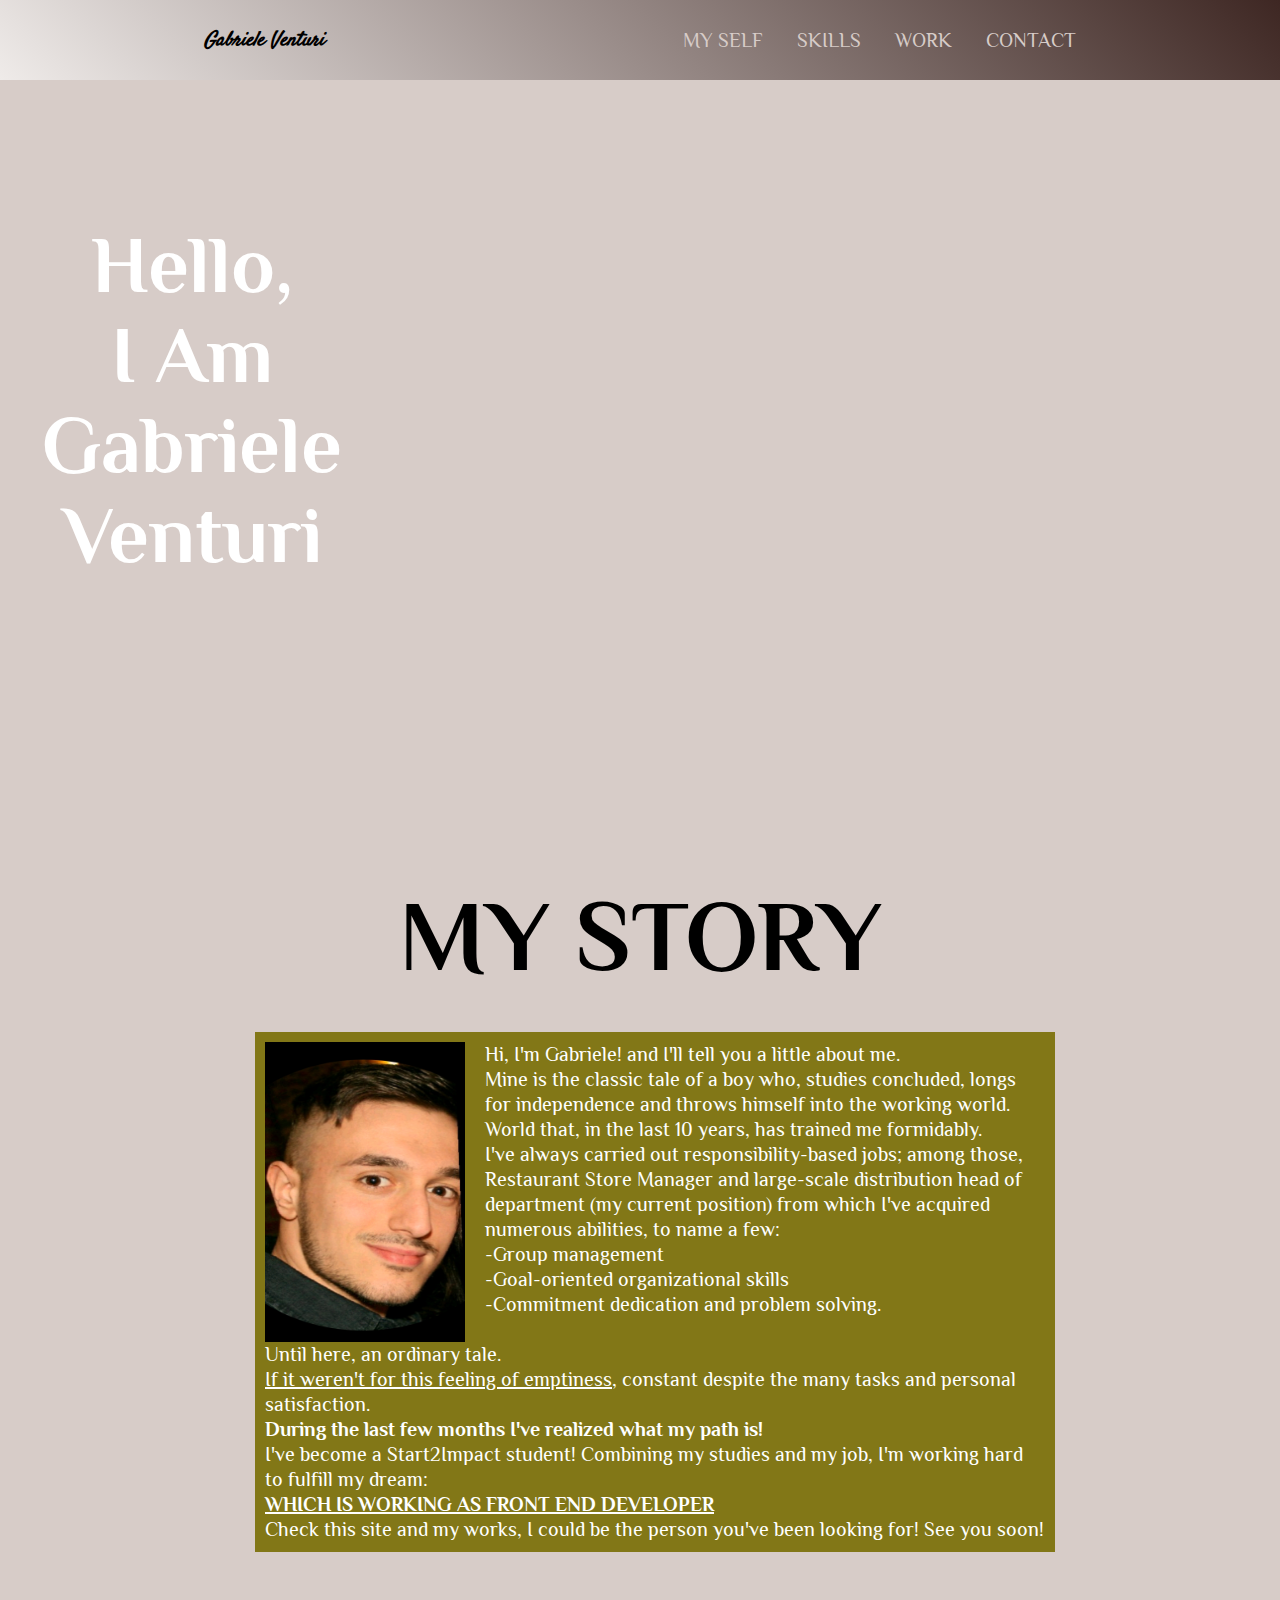
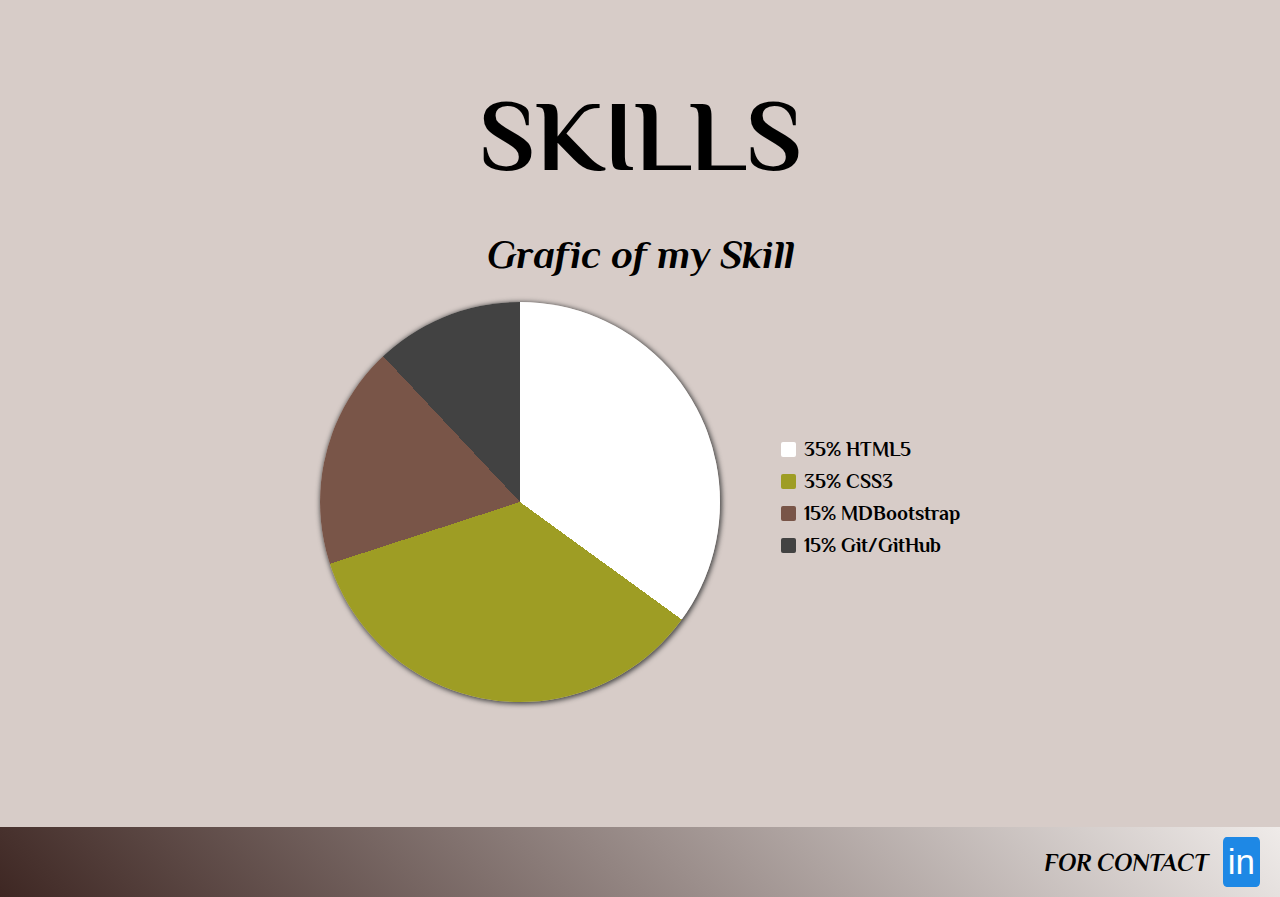
==== index.html @ cfbd18df "Modificata posizione file e referenze" ====
<!DOCTYPE html>
<html lang="en" dir="ltr">
  <head>
    <meta charset="utf-8">
     <link rel="icon" href="asset/images/favicon.png" type="images/png">
     <link href="https://fonts.googleapis.com/css2?family=Satisfy&display=swap" rel="stylesheet">
     <link href="https://fonts.googleapis.com/css2?family=Philosopher&family=Satisfy&display=swap" rel="stylesheet">
     <link rel="stylesheet" href="styles.css">
    <title>My Portfolio</title>
     <style>
      .me{
        font-family: "satisfy", cursive;}
     </style>
  </head>
<body>
  <header class="header-container">
   <div style="font-size:20px" class="me"><strong><em>Gabriele Venturi</em></strong></div>
      <ul class="header">
        <a class="menu-elements" href="#myself">MY SELF</a>
        <a class="menu-elements" href="#skills">SKILLS</a>
        <a class="menu-elements" href="work.html" target="blank">WORK</a>
        <a class="menu-elements" href="#contact">CONTACT </a>
      </ul>
   </div>
  </header>
   <figure class="coffee">
      <h1 class="myname">Hello,<br>I Am<br>Gabriele Venturi</h1>
    </figure>
   <article>
    <h1 class="title first"><a name="myself"></a><strong>MY STORY</strong></h1>
        <picture class="photo">
        <p style="margin-left:30px" class="history"><img class="selfie" src='asset/images/selfie-tall.png'>Hi, I'm Gabriele! and I'll tell you a little about me.<br>
Mine is the classic tale of a boy who, studies concluded, longs for independence and throws himself into the working world. <br> World that, in the last 10 years, has trained me formidably.<br> I've always carried out responsibility-based jobs; among those, Restaurant Store Manager and large-scale distribution head of department (my current position) from which I've acquired numerous abilities, to name a few:<br>
-Group management <br>
-Goal-oriented organizational skills <br>
-Commitment dedication and problem solving.<br><br>
Until here, an ordinary tale. <br><u>If it weren't for this feeling of emptiness</u>, constant despite the many tasks and personal satisfaction. <br>
<strong>During the last few months I've realized what my path is!</strong> <br>
I've become a Start2Impact student! Combining my studies and my job, I'm working hard to fulfill my dream: <br><strong><u>WHICH IS WORKING AS FRONT END DEVELOPER</u></strong><br>
Check this site and my works, I could be the person you've been looking for! See you soon!</p>
      </picture>
    </article>
  <section>
    <h1 class="title second"><a name="skills"></a>SKILLS</h1>
     <h2 class="title-grafic">Grafic of my Skill</h2>
      <section class="container-grafic">
       <div class="grafic"></div>
         <div class="container-legenda">
          <span class="legenda">
           <span class="color-html"></span>
            <p class="informatic">35% HTML5</p>
            </span>
          <span class="legenda">
           <span class="color-css"></span>
            <p class="informatic">35% CSS3</p>
            </span>
          <span class="legenda">
           <span class="color-mdbootstrap"></span>
            <p class="informatic">15% MDBootstrap</p>
            </span>
          <span class="legenda">
           <span class="color-gitgithub"></span>
            <p class="informatic">15% Git/GitHub</p>
          </span>
      </div>
    </section>
  </section>
   <footer>
    <p style="font-size:25px"><a name="contact"><strong><em>FOR CONTACT</em></strong></p></a>
    <a href="https://www.linkedin.com/in/gabriele-venturi-822103205/" target="blank"><button>in</button></a>
   </footer>
  </body>
</html>
---- styles.css ----
*{
  margin: 0;
  padding: 0;
  box-sizing: border-box;
}
body{
    font-family: 'Philosopher', sans-serif;
    background-color: #D7CCC8;
}
article{
  height: 600px;
}
p{
  font-size: 20px;
}
.header-container{
  display: flex;
  align-items: center;
  justify-content: space-around;
  padding: 40px;
  background-image: linear-gradient(45deg,#EFEBE9,#3E2723);
  height: 70px;
  width: 100%;
}
.menu-elements:hover{
  text-decoration: underline;
}
.menu-elements:active{
  color: #FFFFFF;
}
.menu-elements{
  color: #D7CCC8;
  margin-left: 30px;
  text-decoration: none;
  font-size: 20px;
}
.coffee{
  background-image: url("assect/images/image-centered-sfumata.png");
  background-size: cover;
  height: 700px;
  margin-bottom: 100px;
  position: relative;
}
.myname{
  position: absolute;
  top: 20%;
  right: 70%;
  text-align: center;
  color: #fff;
  font-size: 80px;
}
.title{
  font-weight: bold;
  font-size: 100px;
  text-align: center;
  margin-top: 200px;
  margin-bottom: 40px;
}
.first{
  margin-top: 100px;
}
.photo{
  display: flex;
  justify-content: center;
}
.history{
  padding: 10px;
  width: 800px;
  font-size: 20px;
  line-height: 25px;
  color: #ffffff;
  background-color: #827717;
}
.selfie{
  float: left;
  width: 200px;
  height: 300px;
  margin-right: 20px;
}
:root{
  --color-html: #FFFFFF;
  --color-css: #9E9D24;
  --color-mdbootstrap: #795548;
  --color-gitgithub: #424242;
}
.title-grafic{
  text-align: center;
  font-style: italic;
  font-size: 40px;
}
.container-grafic{
  width: 700px;
  height: 450px;
  display: flex;
  justify-content: space-around;
  align-items: center;
  margin-left: auto;
  margin-right: auto;
  margin-bottom: 100px;
}
.grafic{
  width: 400px;
  height: 400px;
  border-radius: 50%;
  background-image: conic-gradient(var(--color-html) 35%,
                                   var(--color-css) 35% 70%,
                                   var(--color-mdbootstrap) 15% 88%,
                                   var(--color-gitgithub) 15%);
  box-shadow: 1px 1px 5px 1px rgba(70, 70, 70);
}
.legenda{
  display: flex;
  align-items: center;
  margin-bottom: 10px;
  font-weight: bold;

}
[class^="color-"]{
  width: 15px;
  height: 15px;
  background-color: var(--color-html);
  margin-right: 8px;
  border-radius: 2px;
}
.color-css{
  background-color: var(--color-css);
}
.color-mdbootstrap{
  background-color: var(--color-mdbootstrap);
}
.color-gitgithub{
  background-color: var(--color-gitgithub);
}
footer{
  background-image: linear-gradient(45deg,#3E2723,#EFEBE9);
  height: 70px;
  display: flex;
  justify-content: flex-end;
  align-items: center;
}
button{
  padding: 5px;
  border-radius: 10%;
  background-color: #1E88E5;
  color: white;
  border: none;
  font-size: 35px;
  margin: 0 20px 0 15px;
}
button:hover{
  background-color: #64b5f6;
  cursor: pointer;
}
button:active{
  background-color: #0d47a1;
}
::-webkit-scrollbar{
  width: 5px;
  height: 5px;
}
::-webkit-scrollbar-track{
background-color: #D7CCC8;
}
::-webkit-scrollbar-thumb{
background-color: #795548;
border-radius: 5px;
}
::-webkit-scrollbar-thumb:hover{
background-color: #212121;
}
@media only screen and (max-width:1000px) {
  .coffee{
    background-image: url("assect/images/image-centered-sfumata-tall.png");
  }
  .myname{
   display:  none;
  }
@media only screen and (max-width:700px) {
.menu-elements{
  font-size: 15px;
  margin-left: 10px;
 }
 .container-grafic{
   display: flex;
   flex-direction: column;
   justify-content: center;
   margin-top: 50px;
   height: 700px;
   width: 100px;
 }
 .grafic{
    margin-bottom: 30px;
 }
 .second{
   margin-top: 400px;
 }
}
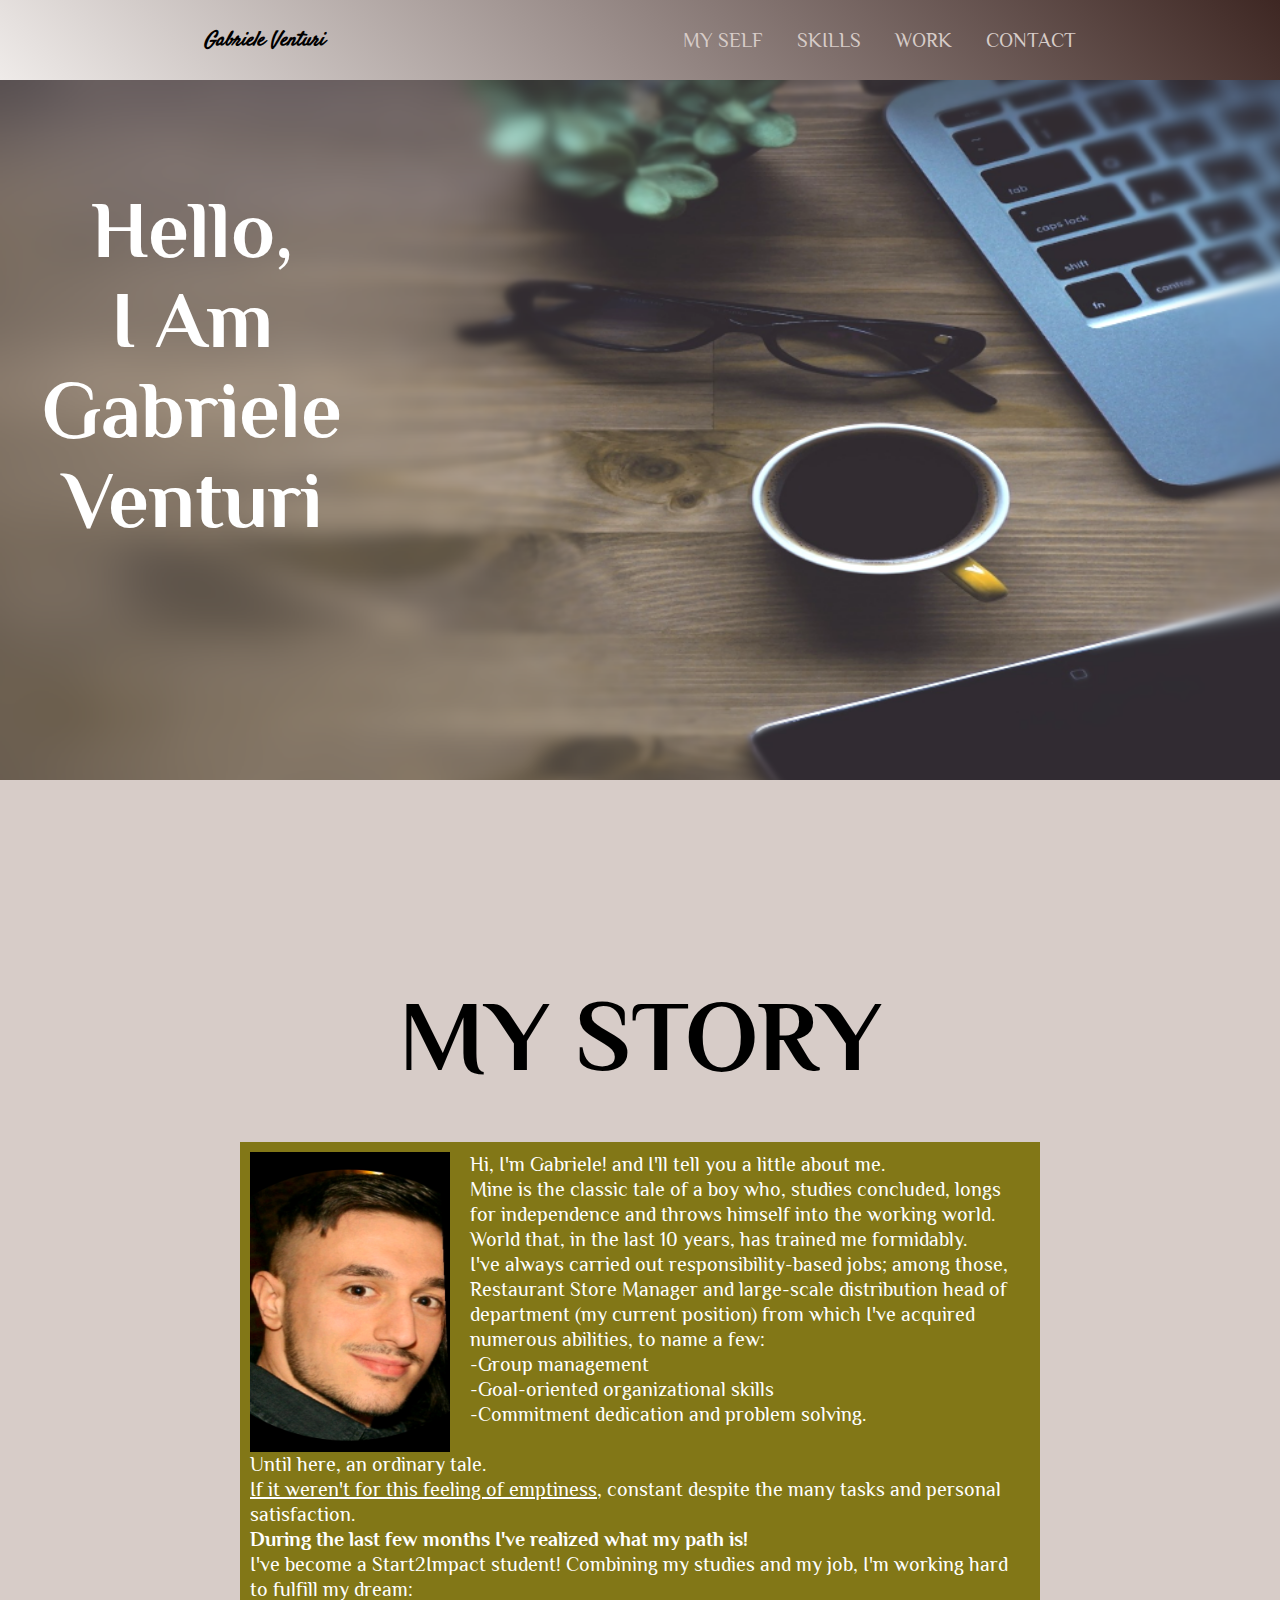
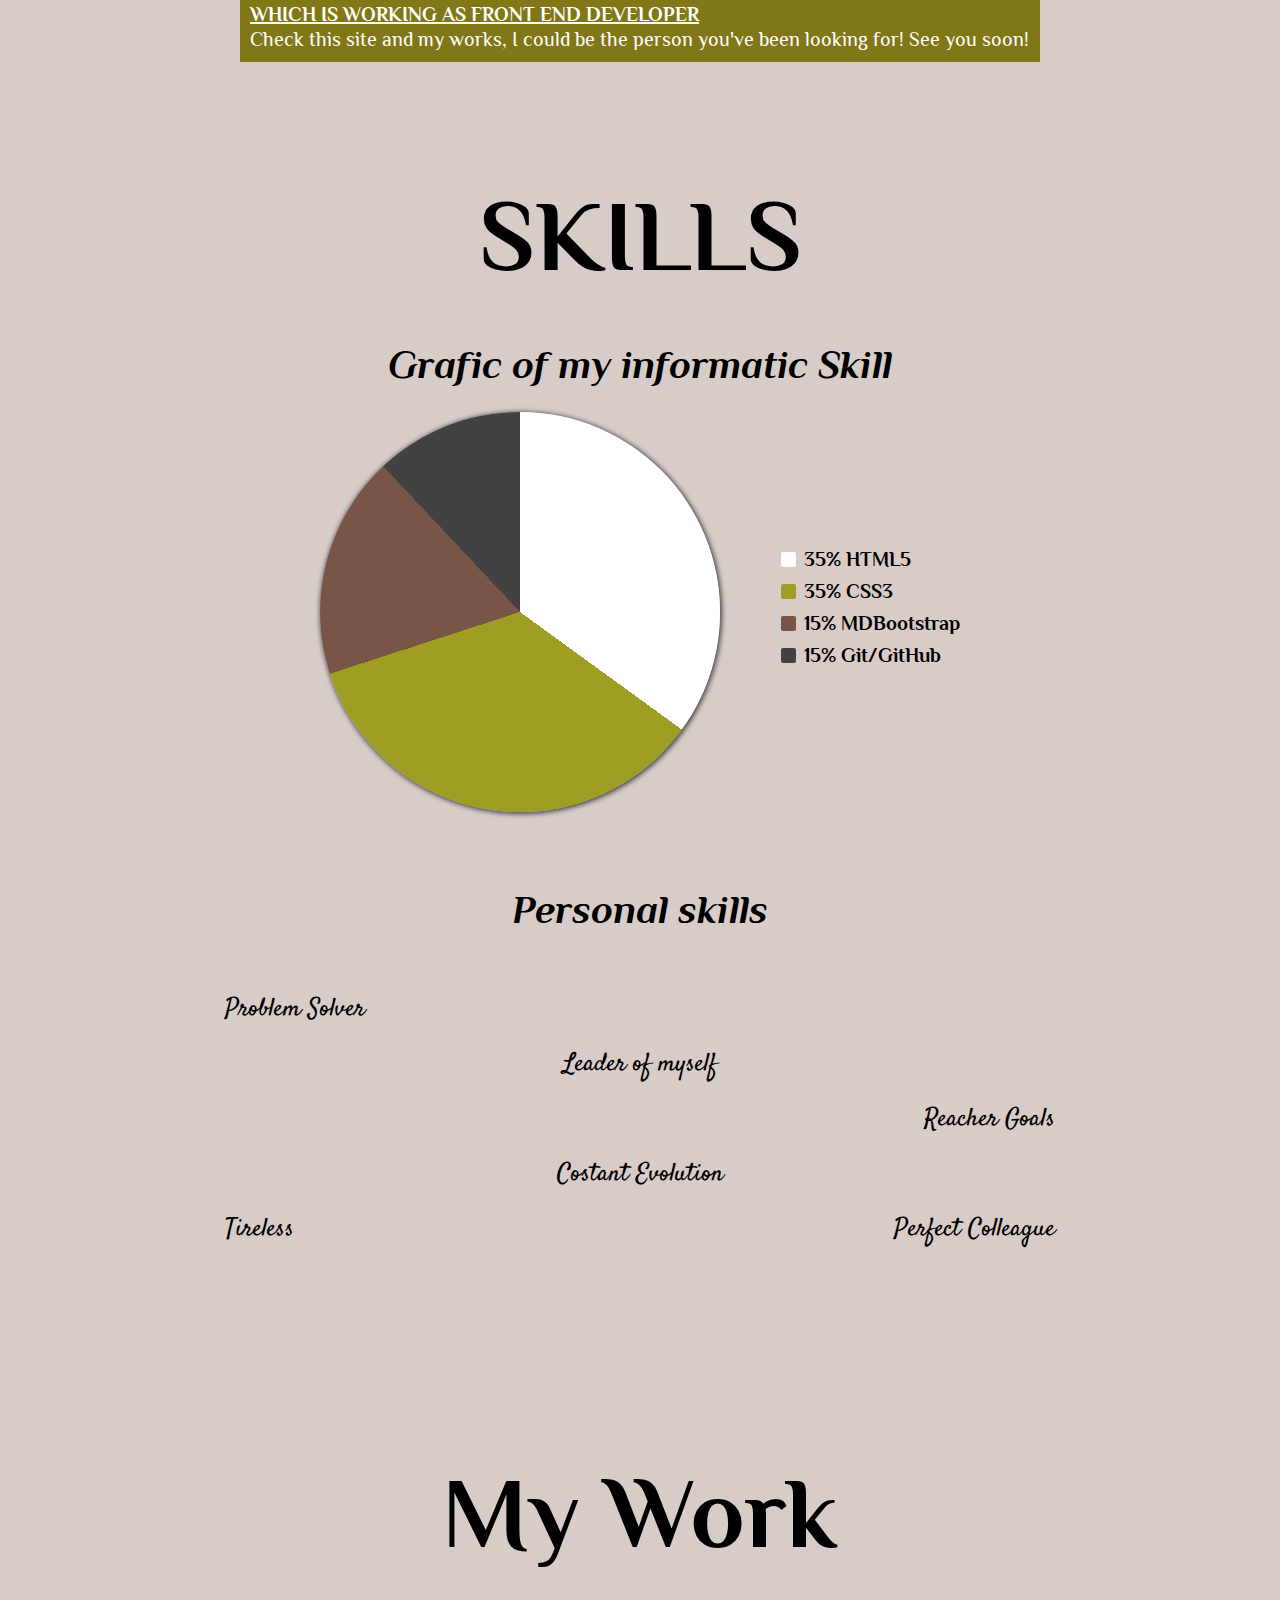
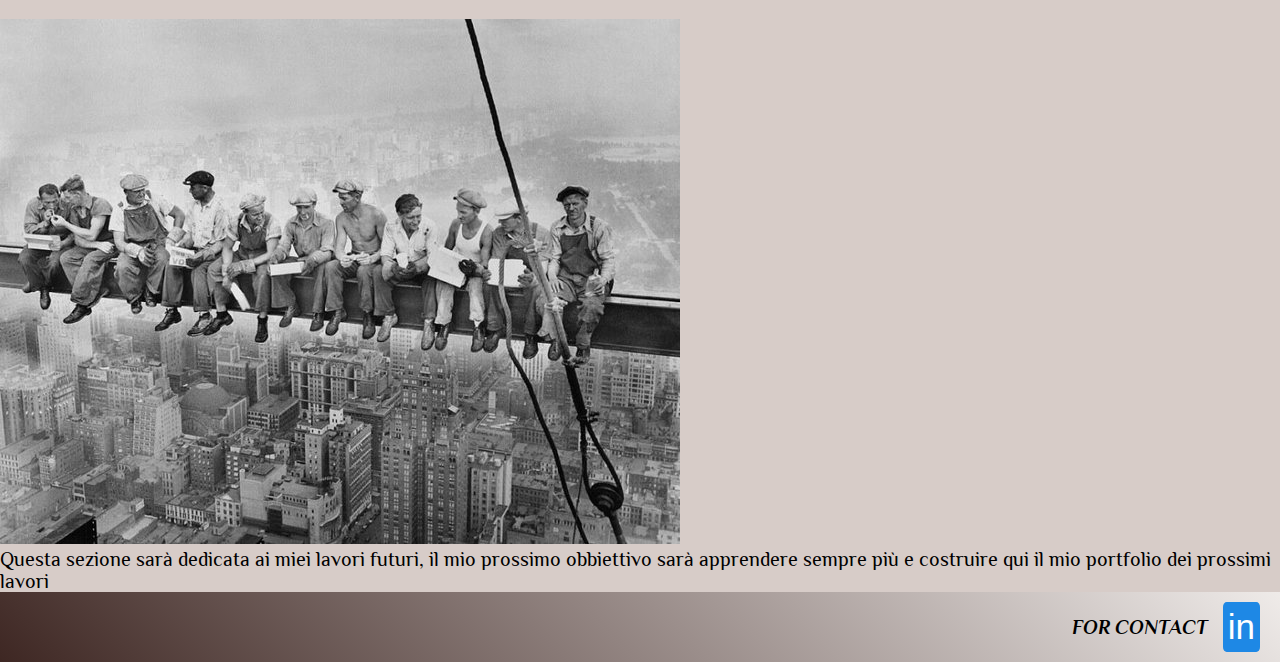
==== commit 4e11eabc: "scrolling, sticky, personal skills, migliorie varie" ====
--- a/index.html
+++ b/index.html
@@ -2,23 +2,31 @@
 <html lang="en" dir="ltr">
   <head>
     <meta charset="utf-8">
+    <meta name="viewport" content="width=device-width, initial-scale=1.0">
      <link rel="icon" href="asset/images/favicon.png" type="images/png">
      <link href="https://fonts.googleapis.com/css2?family=Satisfy&display=swap" rel="stylesheet">
      <link href="https://fonts.googleapis.com/css2?family=Philosopher&family=Satisfy&display=swap" rel="stylesheet">
      <link rel="stylesheet" href="styles.css">
-    <title>My Portfolio</title>
+    <title>Gabriele Venturi</title>
      <style>
       .me{
-        font-family: "satisfy", cursive;}
+        font-family: "satisfy", cursive;
+        font-size: 20px;
+        font-style: italic;
+        font-weight: bold;
+      }
+        html {
+       scroll-behavior: smooth;
+        }
      </style>
   </head>
 <body>
   <header class="header-container">
-   <div style="font-size:20px" class="me"><strong><em>Gabriele Venturi</em></strong></div>
+   <div class="me">Gabriele Venturi</div>
       <ul class="header">
         <a class="menu-elements" href="#myself">MY SELF</a>
         <a class="menu-elements" href="#skills">SKILLS</a>
-        <a class="menu-elements" href="work.html" target="blank">WORK</a>
+        <a class="menu-elements" href="#work">WORK</a>
         <a class="menu-elements" href="#contact">CONTACT </a>
       </ul>
    </div>
@@ -27,9 +35,9 @@
       <h1 class="myname">Hello,<br>I Am<br>Gabriele Venturi</h1>
     </figure>
    <article>
-    <h1 class="title first"><a name="myself"></a><strong>MY STORY</strong></h1>
+    <h2 class="title first"><a name="myself"></a>MY STORY</h2>
         <picture class="photo">
-        <p style="margin-left:30px" class="history"><img class="selfie" src='asset/images/selfie-tall.png'>Hi, I'm Gabriele! and I'll tell you a little about me.<br>
+        <p class="history"><img class="selfie" src='asset/images/selfie-tall.png'>Hi, I'm Gabriele! and I'll tell you a little about me.<br>
 Mine is the classic tale of a boy who, studies concluded, longs for independence and throws himself into the working world. <br> World that, in the last 10 years, has trained me formidably.<br> I've always carried out responsibility-based jobs; among those, Restaurant Store Manager and large-scale distribution head of department (my current position) from which I've acquired numerous abilities, to name a few:<br>
 -Group management <br>
 -Goal-oriented organizational skills <br>
@@ -41,8 +49,8 @@
       </picture>
     </article>
   <section>
-    <h1 class="title second"><a name="skills"></a>SKILLS</h1>
-     <h2 class="title-grafic">Grafic of my Skill</h2>
+    <h2 class="title second"><a name="skills"></a>SKILLS</h2>
+     <h3 class="title-grafic">Grafic of my informatic Skill</h3>
       <section class="container-grafic">
        <div class="grafic"></div>
          <div class="container-legenda">
@@ -65,8 +73,46 @@
       </div>
     </section>
   </section>
+  <section>
+    <h4 class="title-grafic">Personal skills</h4>
+    <div class="personal">
+    <div class="personal-skills-one">
+      <div class="ability">
+        Problem Solver
+      </div>
+    </div>
+    <div class="personal-skills-two">
+      <div class="ability">
+       Leader of myself
+      </div>
+    </div>
+    <div class="personal-skills-three">
+      <div class="ability">
+      Reacher Goals
+      </div>
+    </div>
+    <div class="personal-skills-four">
+      <div class="ability">
+     Costant Evolution
+      </div>
+    </div>
+    <div class="personal-skills-five">
+      <div class="ability">
+        Tireless
+      </div>
+      <div class="ability">
+        Perfect Colleague
+      </div>
+    </div>
+  </div>
+  </section>
+<section>
+  <h2 class="title third"><a name="work"></a> My Work</h2>
+  <img src='asset/images/Operai-lavoro.jpg'>
+  <p>Questa sezione sarà dedicata ai miei lavori futuri, il mio prossimo obbiettivo sarà apprendere sempre più e costruire qui il mio portfolio dei prossimi lavori</p>
+</section>
    <footer>
-    <p style="font-size:25px"><a name="contact"><strong><em>FOR CONTACT</em></strong></p></a>
+    <p class="pie-page"><a name="contact"><em><strong>FOR CONTACT</em></strong></p></a>
     <a href="https://www.linkedin.com/in/gabriele-venturi-822103205/" target="blank"><button>in</button></a>
    </footer>
   </body>
--- a/styles.css
+++ b/styles.css
@@ -14,6 +14,9 @@
   font-size: 20px;
 }
 .header-container{
+  position: -webkit-sticky;
+  position: sticky;
+  top:0;
   display: flex;
   align-items: center;
   justify-content: space-around;
@@ -35,7 +38,8 @@
   font-size: 20px;
 }
 .coffee{
-  background-image: url("assect/images/image-centered-sfumata.png");
+  z-index: -1;
+  background-image: url("asset/images/image-centered-sfumata.png");
   background-size: cover;
   height: 700px;
   margin-bottom: 100px;
@@ -43,21 +47,18 @@
 }
 .myname{
   position: absolute;
-  top: 20%;
+  top: 15%;
   right: 70%;
   text-align: center;
   color: #fff;
   font-size: 80px;
 }
 .title{
+  scroll-padding-top:1100px;
   font-weight: bold;
   font-size: 100px;
   text-align: center;
-  margin-top: 200px;
-  margin-bottom: 40px;
-}
-.first{
-  margin-top: 100px;
+  margin: 200px 0 50px 0;
 }
 .photo{
   display: flex;
@@ -96,7 +97,7 @@
   align-items: center;
   margin-left: auto;
   margin-right: auto;
-  margin-bottom: 100px;
+  margin-bottom: 50px;
 }
 .grafic{
   width: 400px;
@@ -131,6 +132,41 @@
 .color-gitgithub{
   background-color: var(--color-gitgithub);
 }
+.personal{
+  margin: 0 auto;
+  margin-top: 50px;
+  width: 850px;
+}
+.ability{
+  padding: 10px;
+  font-size: 25px;
+  font-family: "satisfy"
+}
+.personal-skills-one{
+  display: flex;
+  flex-direction: row;
+  justify-content: flex-start;
+}
+.personal-skills-two{
+  display: flex;
+  flex-direction: row;
+  justify-content: center;
+}
+.personal-skills-three{
+  display: flex;
+  flex-direction: row;
+  justify-content: flex-end;
+}
+.personal-skills-four{
+  display: flex;
+  flex-direction: row;
+  justify-content:space-around;
+}
+.personal-skills-five{
+  display: flex;
+  flex-direction: row;
+  justify-content: space-between;
+}
 footer{
   background-image: linear-gradient(45deg,#3E2723,#EFEBE9);
   height: 70px;
@@ -170,10 +206,13 @@
 }
 @media only screen and (max-width:1000px) {
   .coffee{
-    background-image: url("assect/images/image-centered-sfumata-tall.png");
+    background-image: url("asset/images/image-centered-sfumata-tall.png");
   }
   .myname{
    display:  none;
+  }
+  .personal{
+    width: 650px;
   }
 @media only screen and (max-width:700px) {
 .menu-elements{
@@ -194,4 +233,7 @@
  .second{
    margin-top: 400px;
  }
-}
+ .personal{
+   width: 480px;
+ }
+}
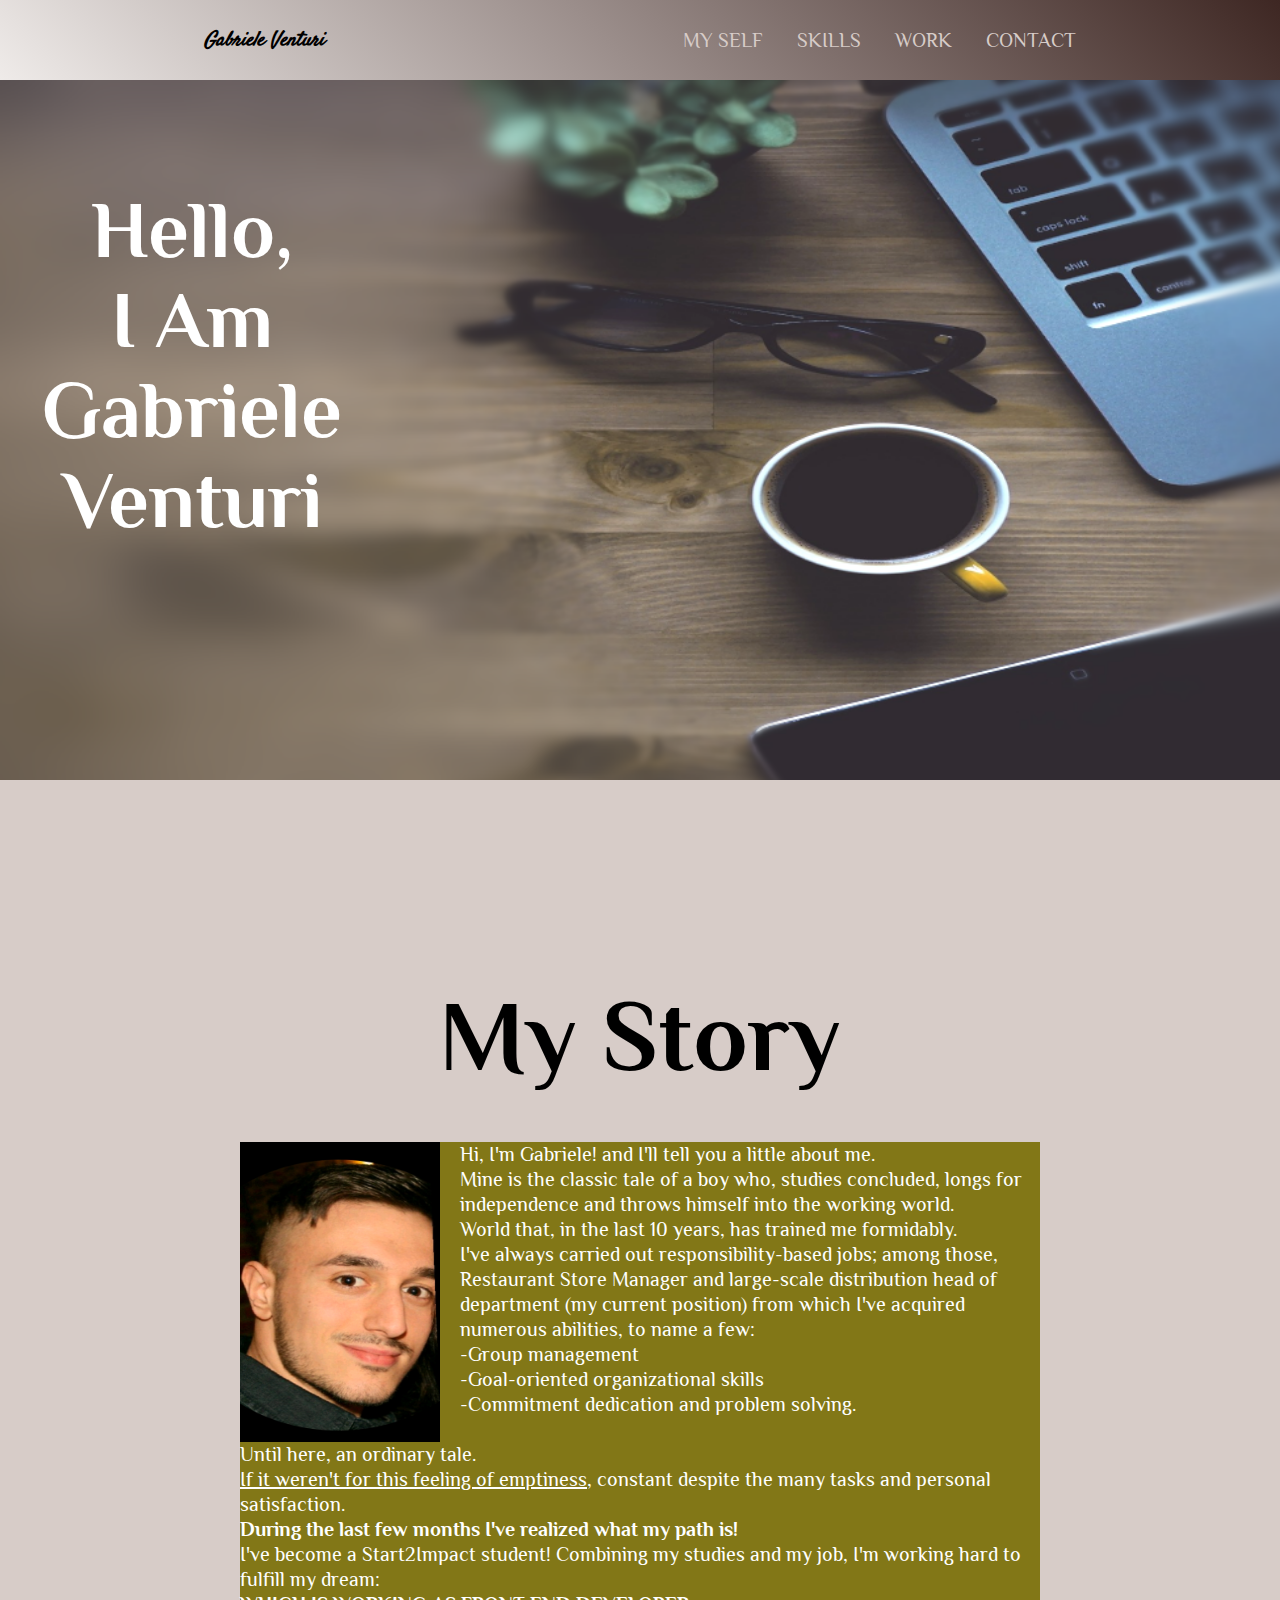
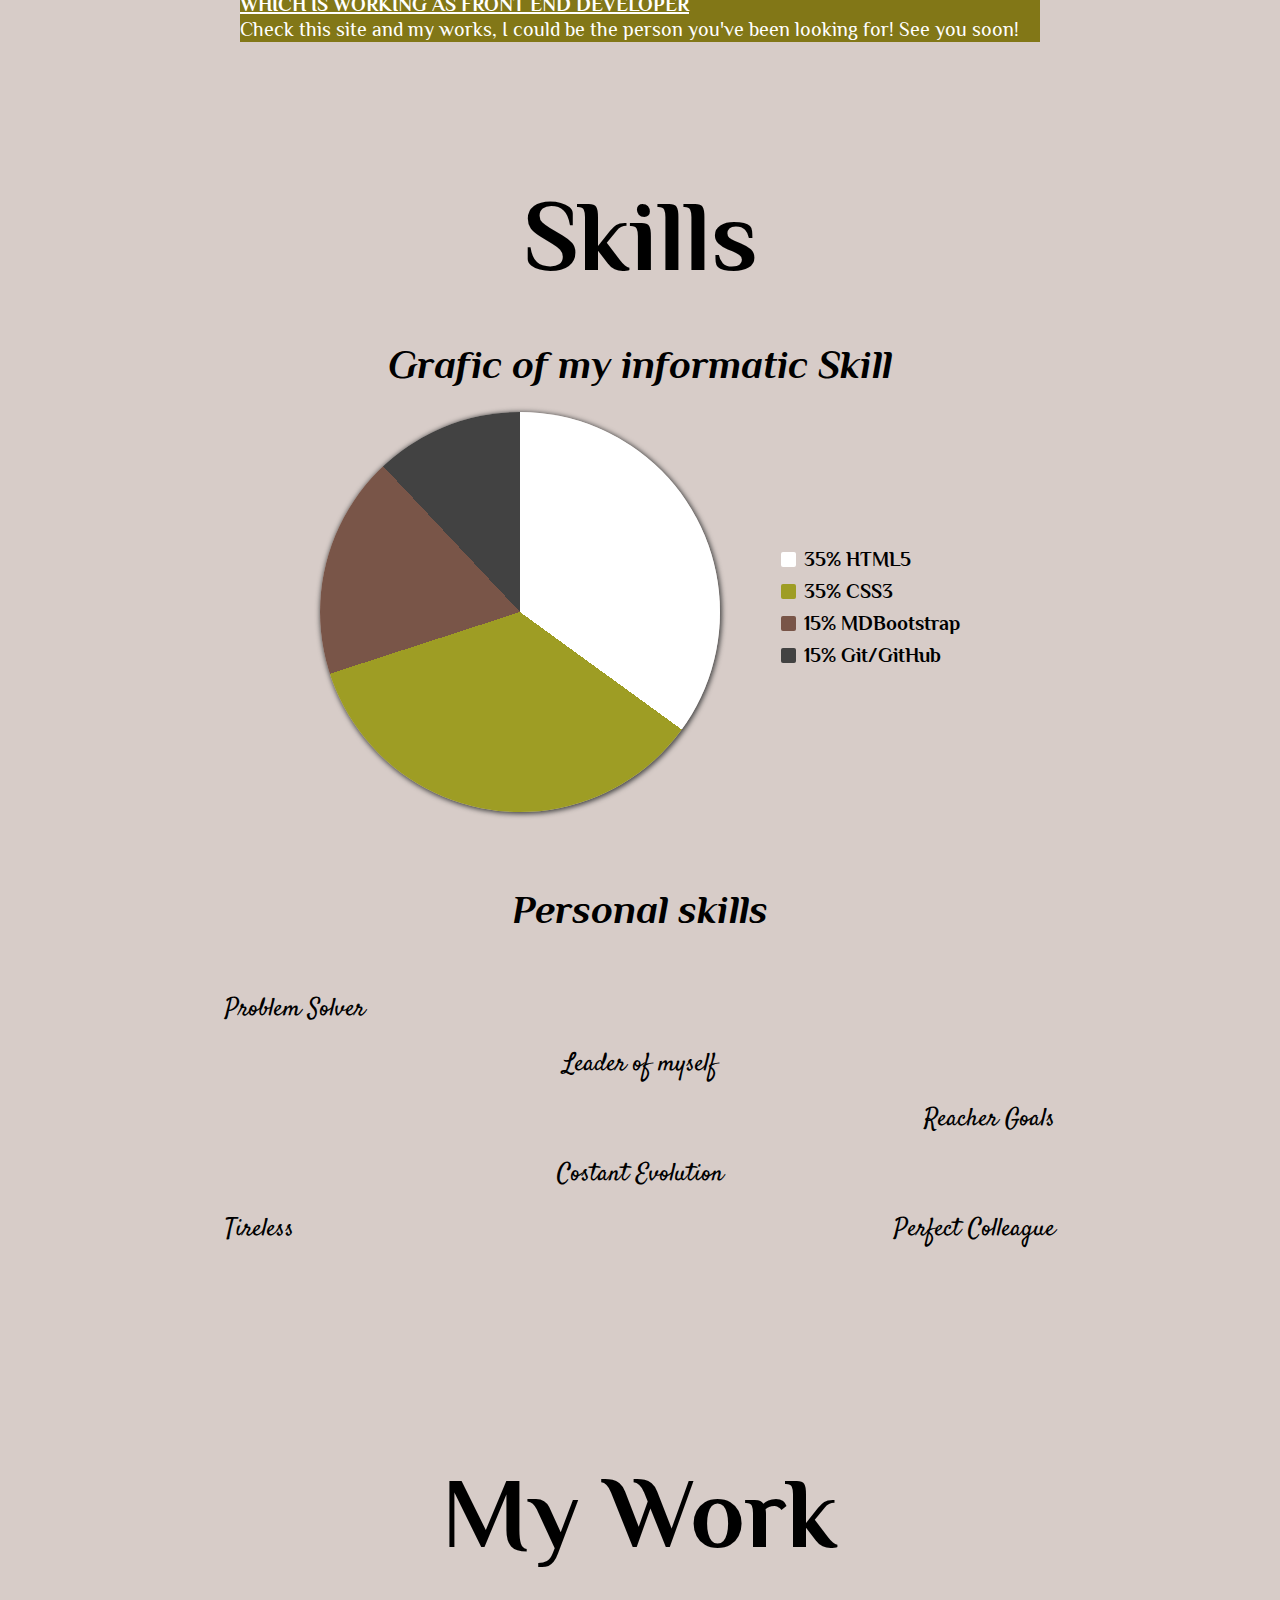
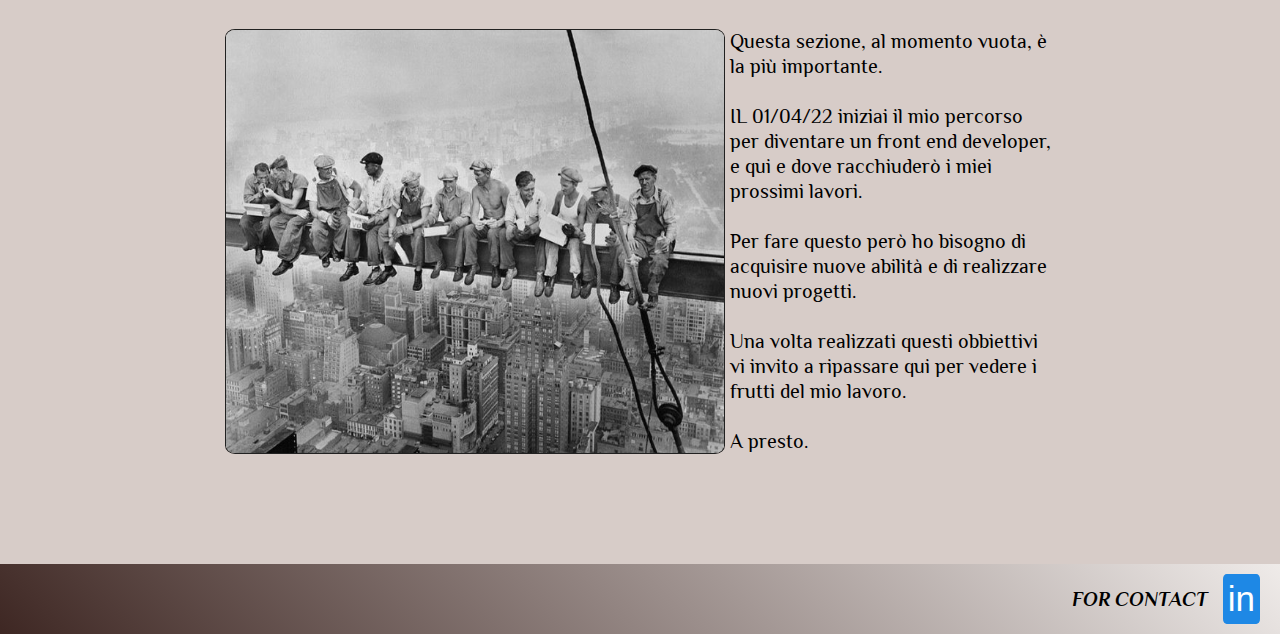
==== commit bbfca78d: "funzioni mobile" ====
--- a/index.html
+++ b/index.html
@@ -21,21 +21,20 @@
      </style>
   </head>
 <body>
-  <header class="header-container">
+  <nav class="header-container">
    <div class="me">Gabriele Venturi</div>
-      <ul class="header">
-        <a class="menu-elements" href="#myself">MY SELF</a>
-        <a class="menu-elements" href="#skills">SKILLS</a>
-        <a class="menu-elements" href="#work">WORK</a>
-        <a class="menu-elements" href="#contact">CONTACT </a>
-      </ul>
+    <div class="header">
+      <a class="menu-elements" href="#myself">MY SELF</a>
+      <a class="menu-elements" href="#skills">SKILLS</a>
+      <a class="menu-elements" href="#work">WORK</a>
+      <a class="menu-elements" href="#contact">CONTACT</a>
    </div>
-  </header>
+ </nav>
    <figure class="coffee">
       <h1 class="myname">Hello,<br>I Am<br>Gabriele Venturi</h1>
     </figure>
    <article>
-    <h2 class="title first"><a name="myself"></a>MY STORY</h2>
+    <h2 class="title first"><a name="myself"></a>My Story</h2>
         <picture class="photo">
         <p class="history"><img class="selfie" src='asset/images/selfie-tall.png'>Hi, I'm Gabriele! and I'll tell you a little about me.<br>
 Mine is the classic tale of a boy who, studies concluded, longs for independence and throws himself into the working world. <br> World that, in the last 10 years, has trained me formidably.<br> I've always carried out responsibility-based jobs; among those, Restaurant Store Manager and large-scale distribution head of department (my current position) from which I've acquired numerous abilities, to name a few:<br>
@@ -49,7 +48,7 @@
       </picture>
     </article>
   <section>
-    <h2 class="title second"><a name="skills"></a>SKILLS</h2>
+    <h2 class="title second"><a name="skills"></a>Skills</h2>
      <h3 class="title-grafic">Grafic of my informatic Skill</h3>
       <section class="container-grafic">
        <div class="grafic"></div>
@@ -108,8 +107,15 @@
   </section>
 <section>
   <h2 class="title third"><a name="work"></a> My Work</h2>
-  <img src='asset/images/Operai-lavoro.jpg'>
-  <p>Questa sezione sarà dedicata ai miei lavori futuri, il mio prossimo obbiettivo sarà apprendere sempre più e costruire qui il mio portfolio dei prossimi lavori</p>
+  <div class="portfolio">
+  <img class="operai" src='asset/images/Operai-lavoro.jpg'>
+  <p class= work-portfolio>Questa sezione, al momento vuota, è la più importante.<br><br>
+    IL 01/04/22 iniziai il mio percorso per diventare un front end developer, e qui e dove racchiuderò i miei prossimi lavori.<br><br>
+    Per fare questo però ho bisogno di acquisire nuove abilità e di realizzare nuovi progetti.<br><br>
+    Una volta realizzati questi obbiettivi vi invito a ripassare qui per vedere i frutti del mio lavoro.<br><br>
+    A presto.
+  </p>
+    </div>
 </section>
    <footer>
     <p class="pie-page"><a name="contact"><em><strong>FOR CONTACT</em></strong></p></a>
--- a/styles.css
+++ b/styles.css
@@ -12,6 +12,9 @@
 }
 p{
   font-size: 20px;
+}
+li{
+  list-style: none;
 }
 .header-container{
   position: -webkit-sticky;
@@ -25,17 +28,18 @@
   height: 70px;
   width: 100%;
 }
-.menu-elements:hover{
-  text-decoration: underline;
-}
-.menu-elements:active{
-  color: #FFFFFF;
-}
 .menu-elements{
+  display: unnone;
   color: #D7CCC8;
   margin-left: 30px;
   text-decoration: none;
   font-size: 20px;
+}
+.menu-elements:hover{
+  text-decoration: underline;
+}
+.menu-elements:active{
+  color: #FFFFFF;
 }
 .coffee{
   z-index: -1;
@@ -54,7 +58,6 @@
   font-size: 80px;
 }
 .title{
-  scroll-padding-top:1100px;
   font-weight: bold;
   font-size: 100px;
   text-align: center;
@@ -65,6 +68,7 @@
   justify-content: center;
 }
 .history{
+  font-family: "Philosopher"
   padding: 10px;
   width: 800px;
   font-size: 20px;
@@ -166,6 +170,23 @@
   display: flex;
   flex-direction: row;
   justify-content: space-between;
+}
+.portfolio{
+  display: flex;
+  justify-content: center;
+  margin: 0 auto;
+  margin-bottom: 100px;
+  width: 850px;
+  padding: 10px;
+  font-size: 20px;
+  line-height: 25px;
+  font-family: "Philosopher"
+}
+.operai{
+  border: 1px solid #212121;
+  border-radius: 2%;
+  margin-right: 5px;
+  width: 500px;
 }
 footer{
   background-image: linear-gradient(45deg,#3E2723,#EFEBE9);
@@ -237,3 +258,22 @@
    width: 480px;
  }
 }
+@media only screen and (max-width:500px) {
+.first{
+  margin-top: 100px;
+}
+.second{
+  margin-top: 400px;
+}
+.personal{
+  width: 400px;
+}
+.operai{
+  width: 400px;
+}
+.work-portfolio{
+  width: 400px;
+}
+.portfolio{
+  flex-direction: column;
+}
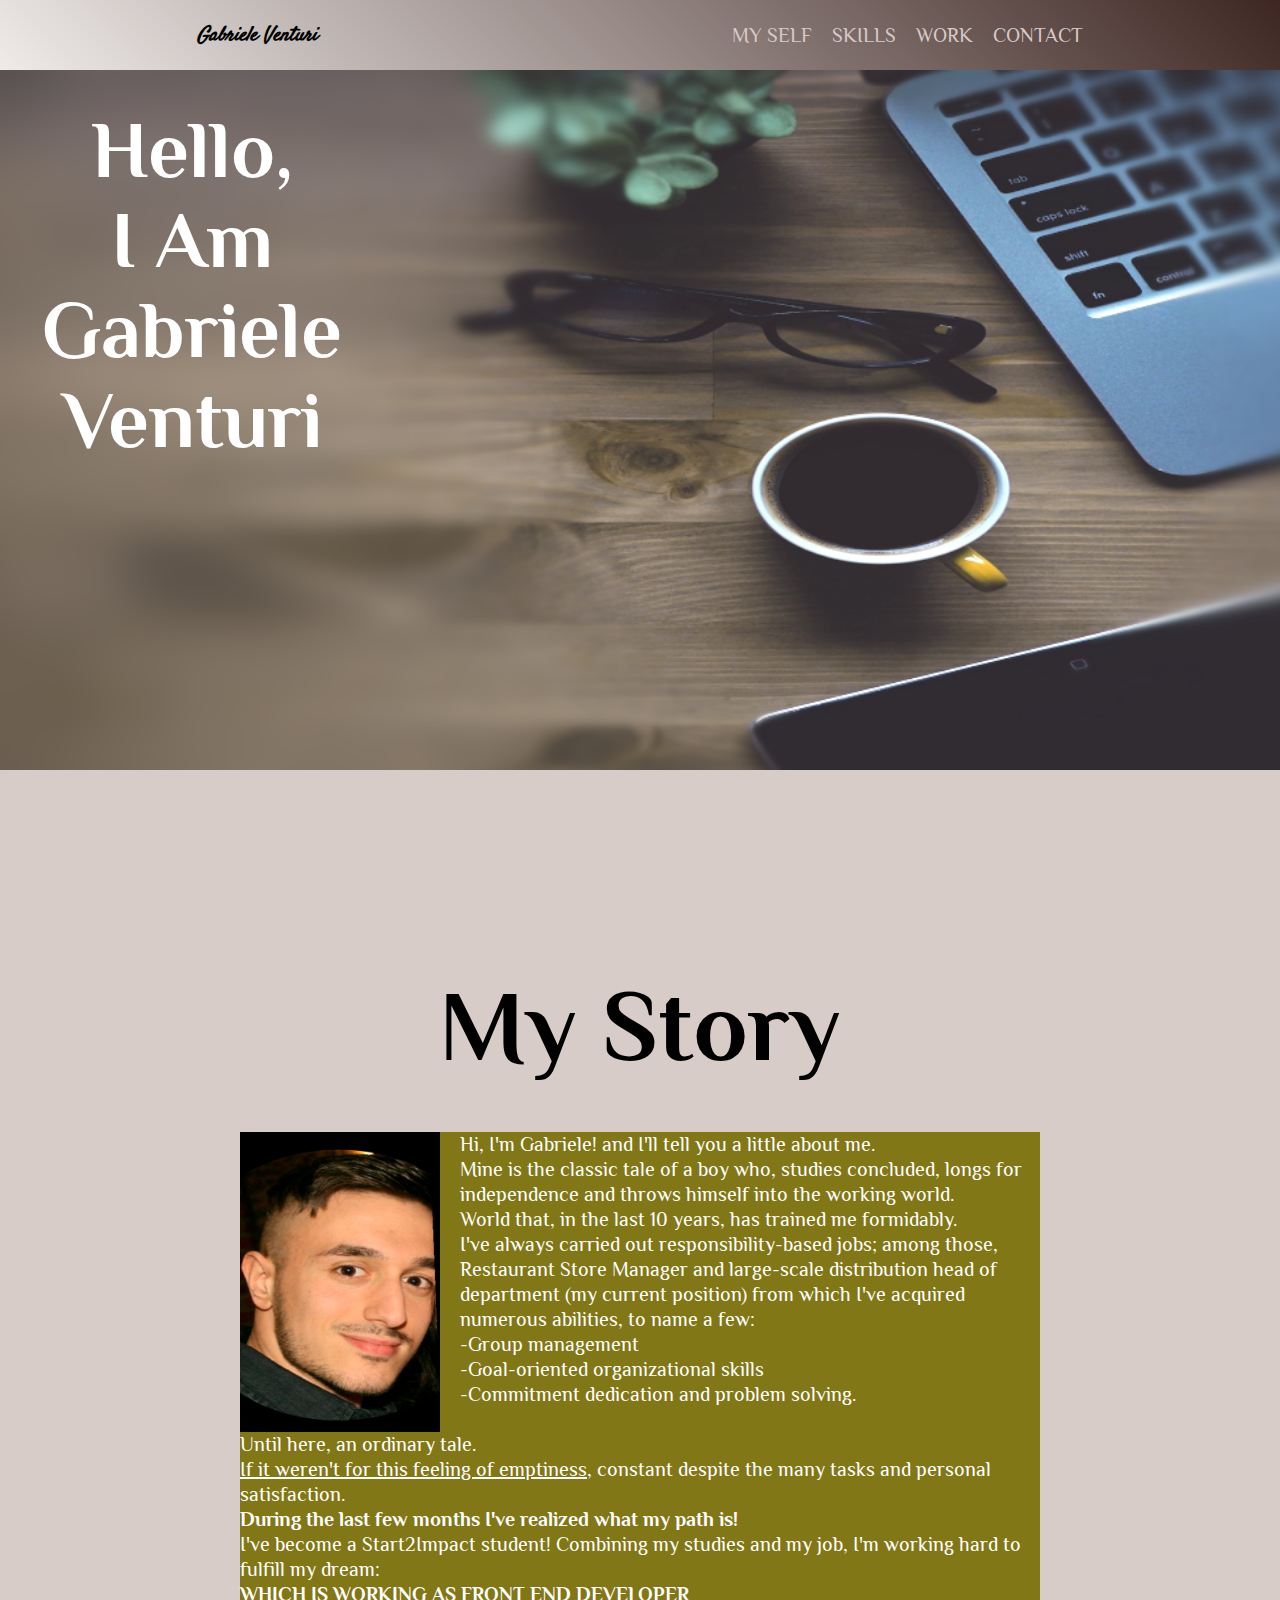
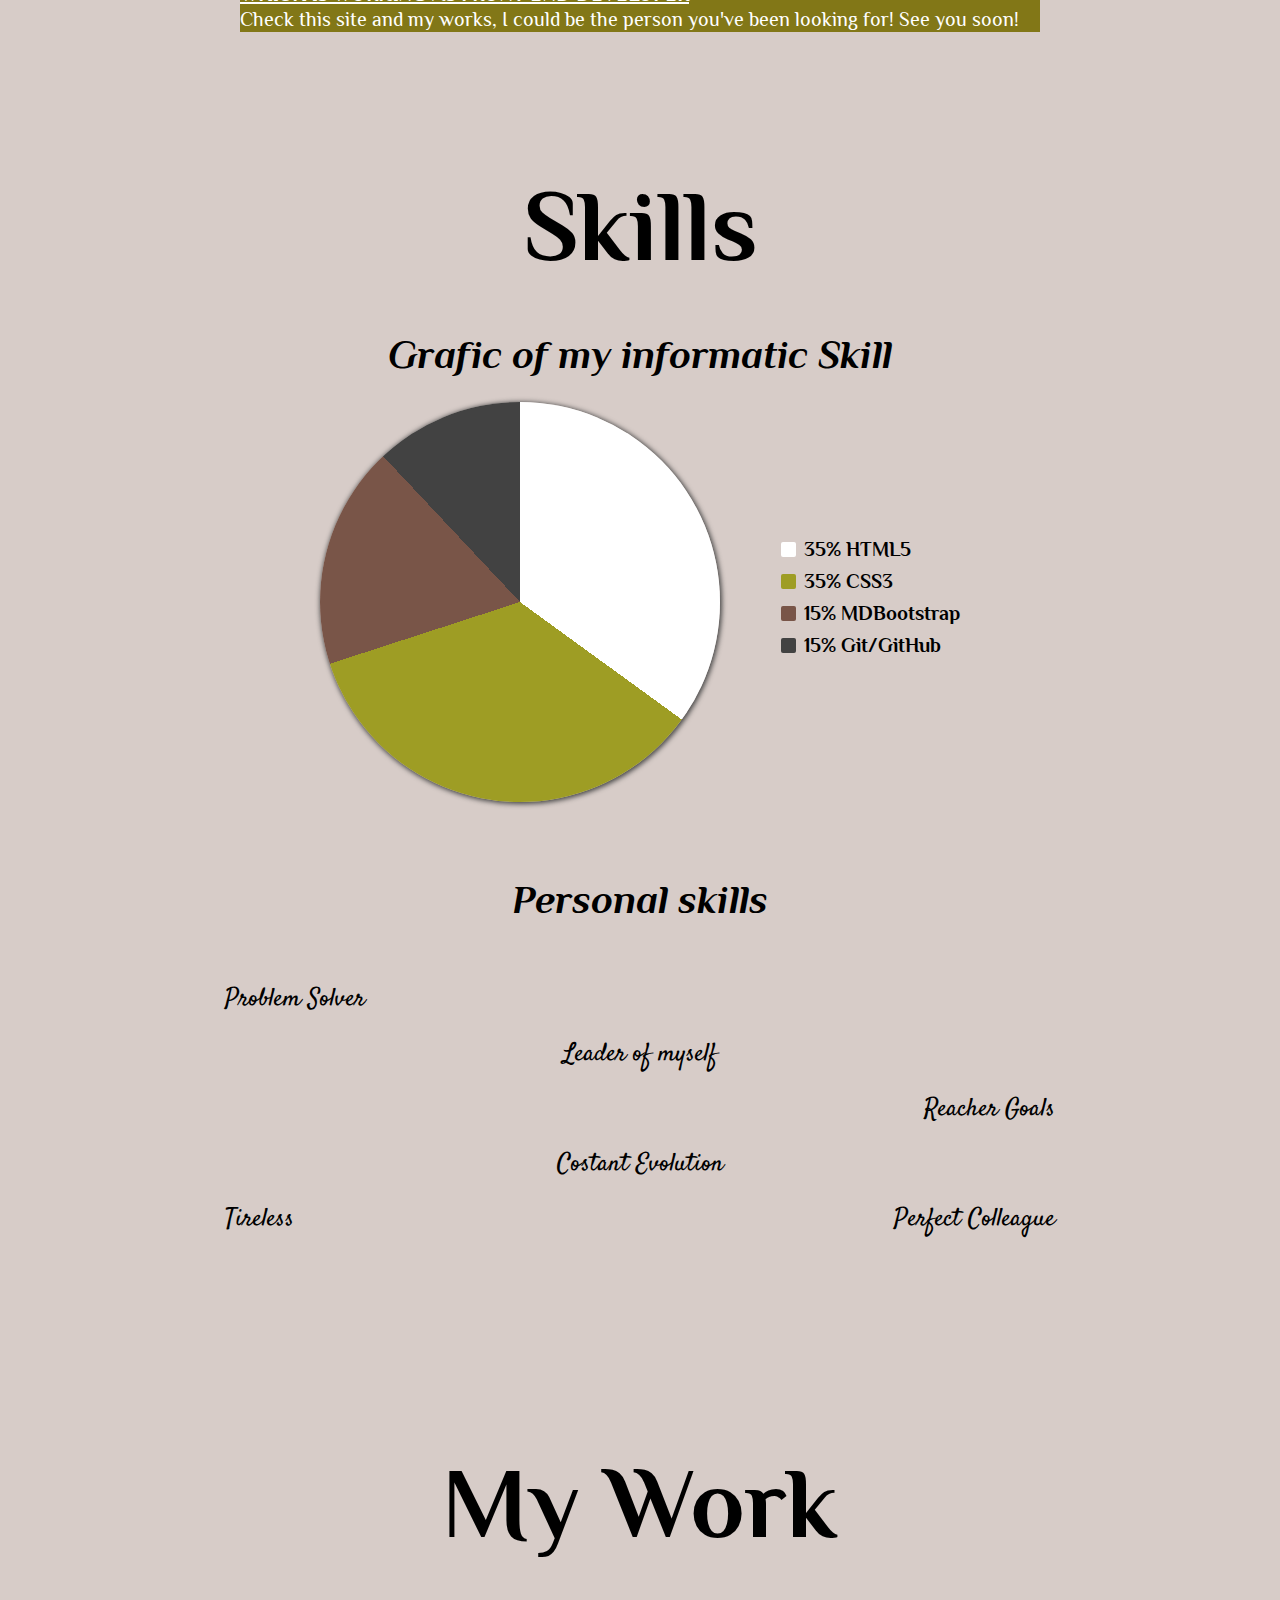
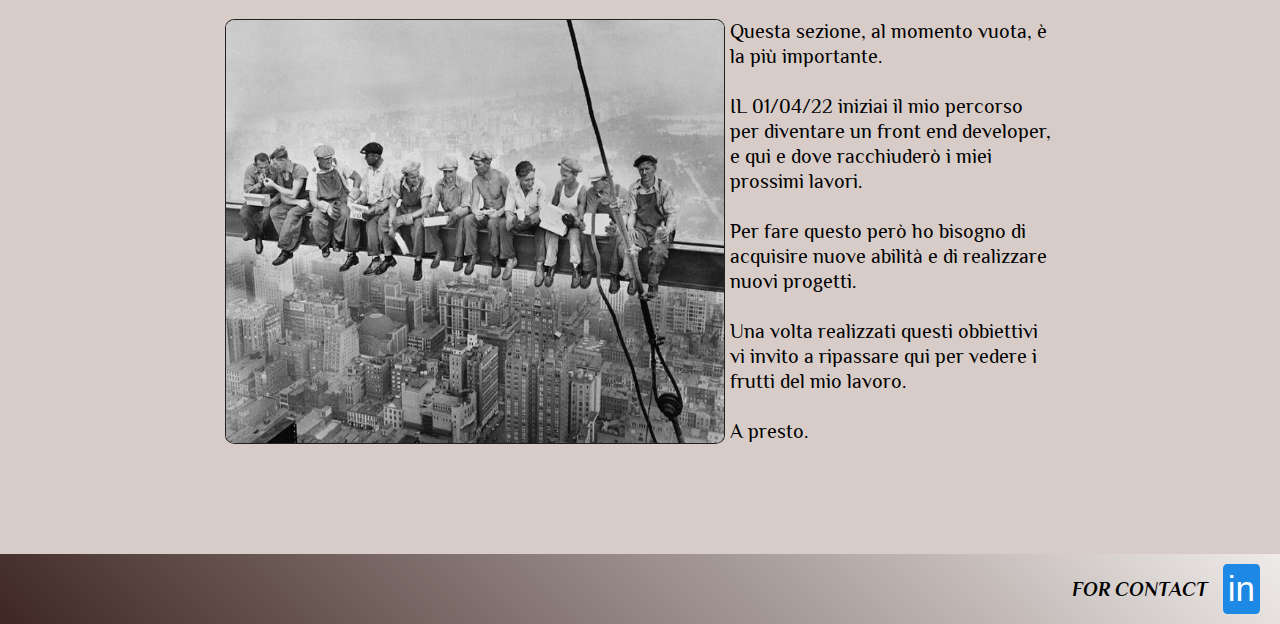
==== commit 25d8626d: "navbar modifiche" ====
--- a/index.html
+++ b/index.html
@@ -22,12 +22,17 @@
   </head>
 <body>
   <nav class="header-container">
-   <div class="me">Gabriele Venturi</div>
-    <div class="header">
-      <a class="menu-elements" href="#myself">MY SELF</a>
-      <a class="menu-elements" href="#skills">SKILLS</a>
-      <a class="menu-elements" href="#work">WORK</a>
-      <a class="menu-elements" href="#contact">CONTACT</a>
+    <div class="me">Gabriele Venturi</div>
+   <div class="navbar">
+    <div class="line"></div>
+    <div class="line"></div>
+    <div class="line"></div>
+    <ul class="menu">
+      <li><a class="menu-elements" href="#myself">MY SELF</a></li>
+      <li><a class="menu-elements" href="#skills">SKILLS</a></li>
+      <li><a class="menu-elements" href="#work">WORK</a></li>
+      <li><a class="menu-elements" href="#contact">CONTACT</a></li>
+    </div>
    </div>
  </nav>
    <figure class="coffee">
--- a/styles.css
+++ b/styles.css
@@ -23,15 +23,21 @@
   display: flex;
   align-items: center;
   justify-content: space-around;
-  padding: 40px;
   background-image: linear-gradient(45deg,#EFEBE9,#3E2723);
   height: 70px;
   width: 100%;
 }
+.menu{
+  display: flex;
+  width: 100%;
+  height: 100%;
+  justify-content: space-around;
+  align-items: center;
+  margin-left: auto;
+}
 .menu-elements{
-  display: unnone;
   color: #D7CCC8;
-  margin-left: 30px;
+  margin-left: 20px;
   text-decoration: none;
   font-size: 20px;
 }
@@ -51,7 +57,7 @@
 }
 .myname{
   position: absolute;
-  top: 15%;
+  top: 5%;
   right: 70%;
   text-align: center;
   color: #fff;
@@ -225,17 +231,78 @@
 ::-webkit-scrollbar-thumb:hover{
 background-color: #212121;
 }
-@media only screen and (max-width:1000px) {
+@media only screen and (max-width:900px) {
   .coffee{
     background-image: url("asset/images/image-centered-sfumata-tall.png");
   }
   .myname{
-   display:  none;
+    display: none;
+  }
+  .history{
+    width: 400px;
+  }
+  .grafic{
+    width: 200px;
+    height: 200px;
+  }
+  .container-grafic{
+    display: flex;
+    flex-direction: column;
+    align-items: center;
+    width: 300px;
+  }
+  .title-grafic{
+    font-size: 50px;
   }
   .personal{
-    width: 650px;
-  }
-@media only screen and (max-width:700px) {
+    width: 400px;
+  }
+  .second{
+    margin-top: 500px;
+  }
+  .portfolio{
+    display: flex;
+    flex-direction: column;
+    justify-content: center;
+    align-items: center;
+    width: 400px;
+  }
+  .work-portfolio{
+    width: 400px;
+  }
+  .operai{
+    width: 400px;
+  }
+  .navbar:hover .menu{
+    display: flex;
+    padding-top: 50px;
+    position: absolute;
+    top: 20px;
+    left: 70%;
+    background: #3e2723;
+    flex-direction: column;
+    height: 50vh;
+    width: 28%;
+    border-radius: 3%;
+    border: 1px solid #fff;
+  }
+  .menu{
+    display: none;
+  }
+  .line{
+   z-index: 1;
+   position: relative;
+   margin-left: auto;
+   width: 30px;
+   height: 2px;
+   background: #fff;
+   margin: 5px;
+  }
+  .navbar{
+    cursor: pointer;
+  }
+@media only screen and (max-width:400px) /*Mobile style*/
+{
 .menu-elements{
   font-size: 15px;
   margin-left: 10px;
@@ -244,36 +311,73 @@
    display: flex;
    flex-direction: column;
    justify-content: center;
-   margin-top: 50px;
-   height: 700px;
-   width: 100px;
- }
- .grafic{
-    margin-bottom: 30px;
+   width: 200px;
  }
  .second{
-   margin-top: 400px;
+   margin-top: 800px;
  }
  .personal{
-   width: 480px;
+   width: 100px;
+   margin: 0 10px 0 10px;
  }
-}
-@media only screen and (max-width:500px) {
 .first{
   margin-top: 100px;
 }
-.second{
-  margin-top: 400px;
+.history{
+  width: 300px;
+}
+.grafic{
+  margin-bottom: 30px;
+  height: 200px;
+  width: 200px;
 }
 .personal{
-  width: 400px;
+  width: 200px;
+  margin: 0 auto;
 }
 .operai{
-  width: 400px;
+width: 200px;
+margin-bottom: 30px;
 }
 .work-portfolio{
-  width: 400px;
+width: 200px;
 }
 .portfolio{
+  display: flex;
   flex-direction: column;
-}
+  width: 200px;
+}
+.title{
+  font-size: 60px;
+}
+.title-grafic{
+  font-size: 40px;
+  margin-bottom: 50px;
+}
+.navbar:hover .menu{
+  display: flex;
+  padding-top: 50px;
+  position: absolute;
+  top: 20px;
+  left: 65%;
+  background: #3e2723;
+  flex-direction: column;
+  height: 50vh;
+  width: 30%;
+  border-radius: 3%;
+}
+.menu{
+  display: none;
+}
+.line{
+ z-index: 1;
+ position: relative;
+ margin-left: auto;
+ width: 30px;
+ height: 2px;
+ background: #fff;
+ margin: 5px;
+}
+.navbar{
+  cursor: pointer;
+}
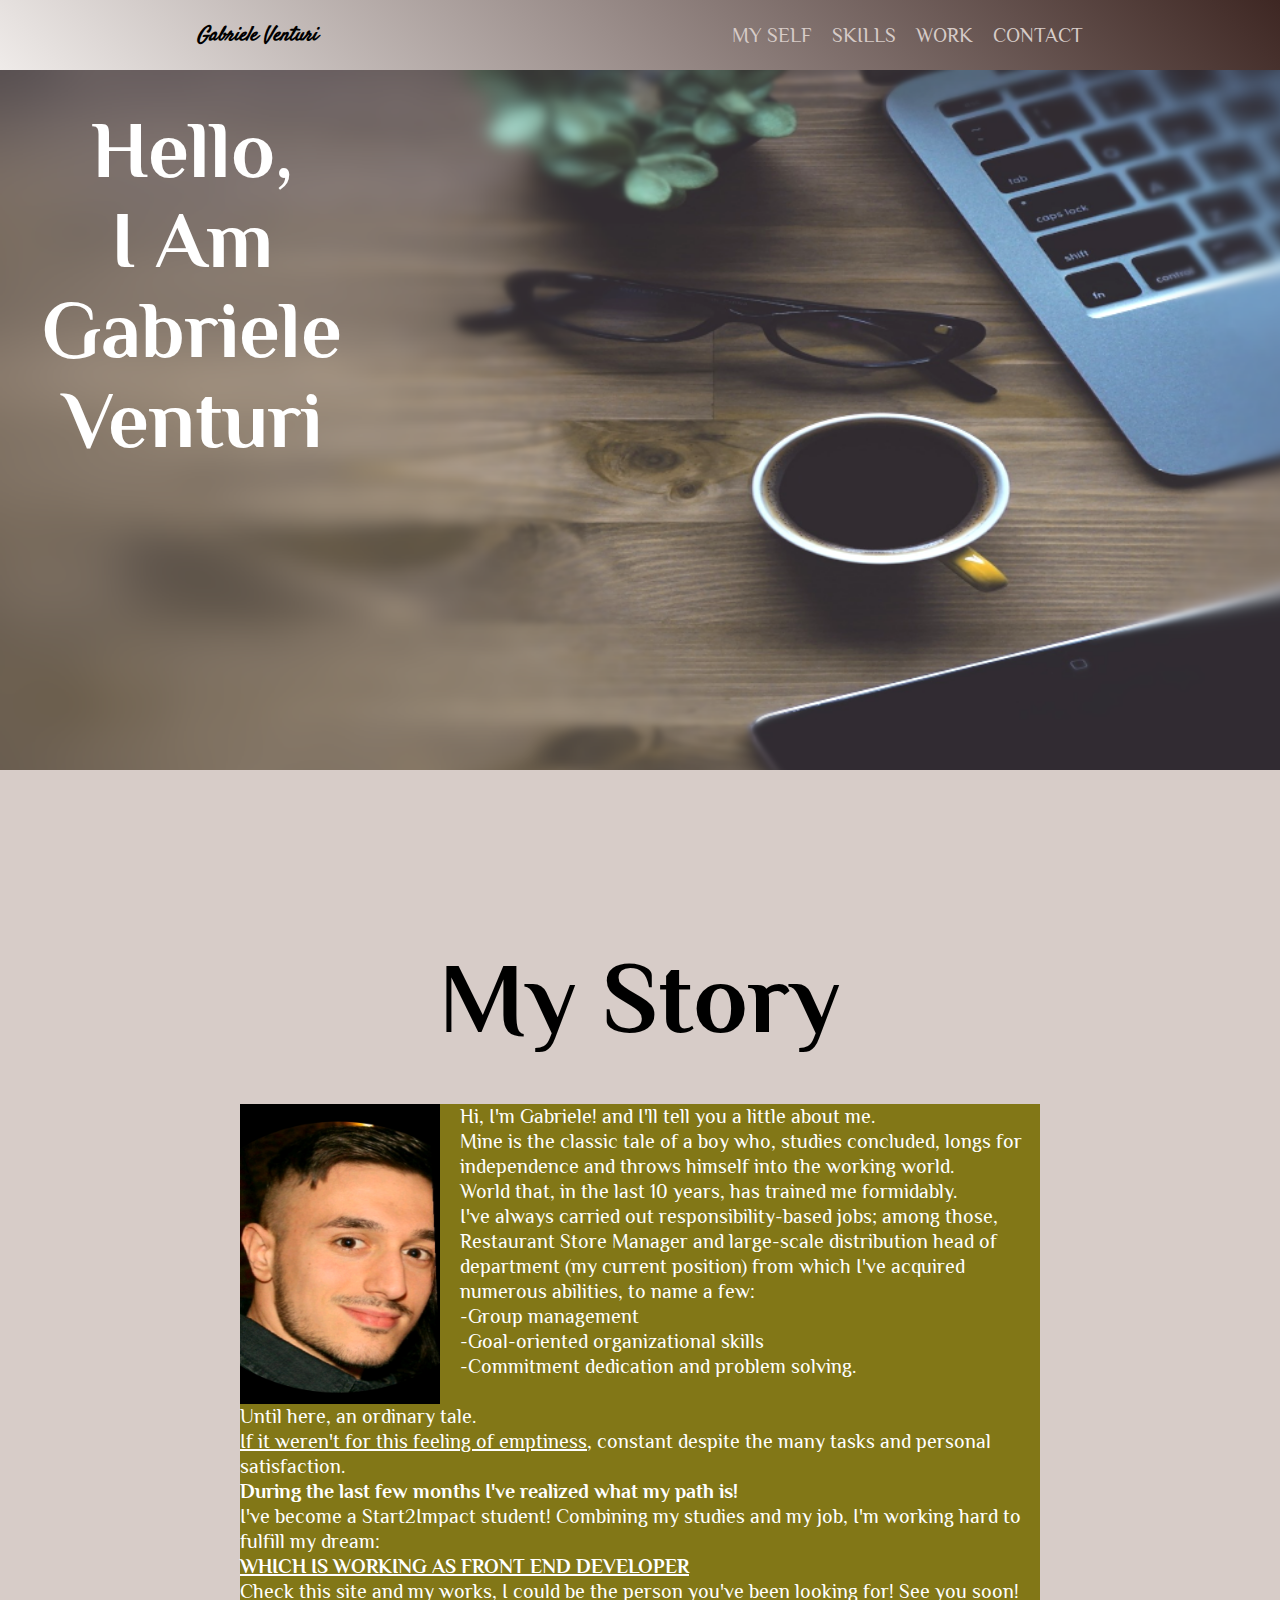
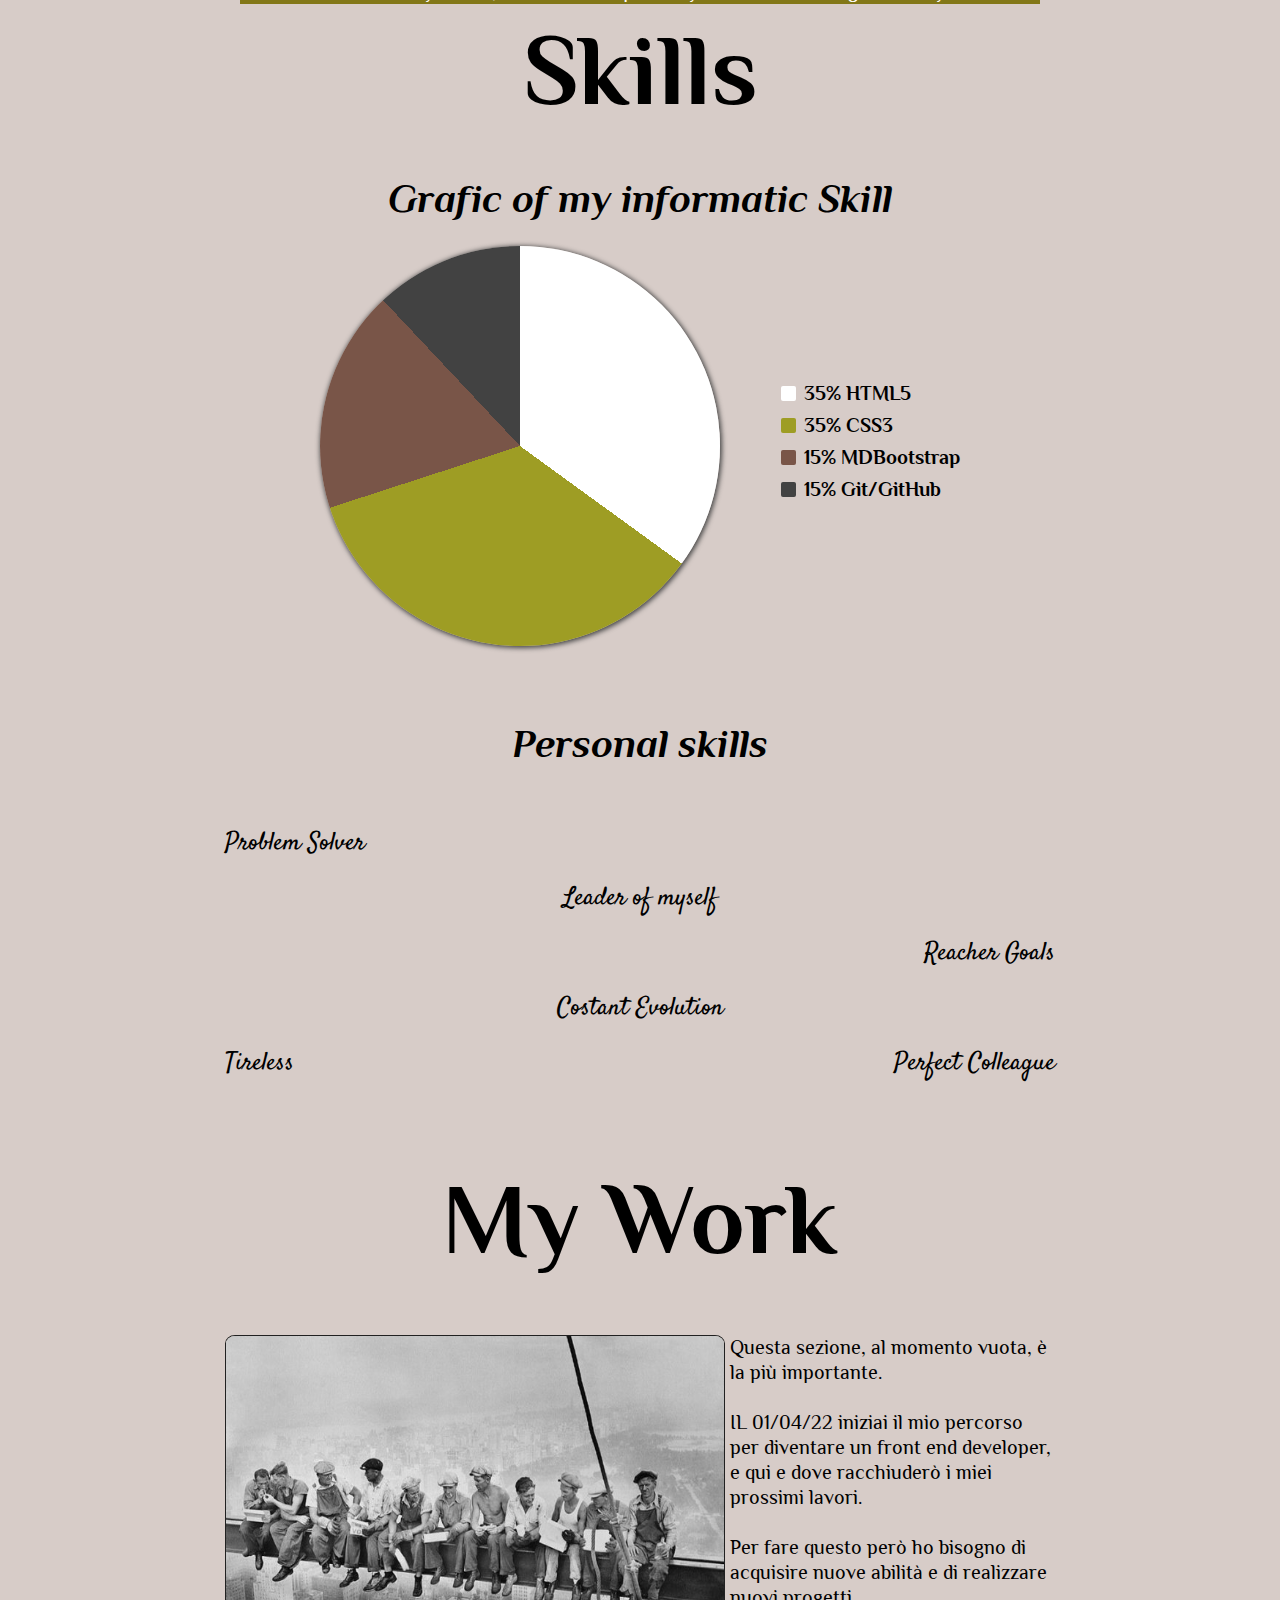
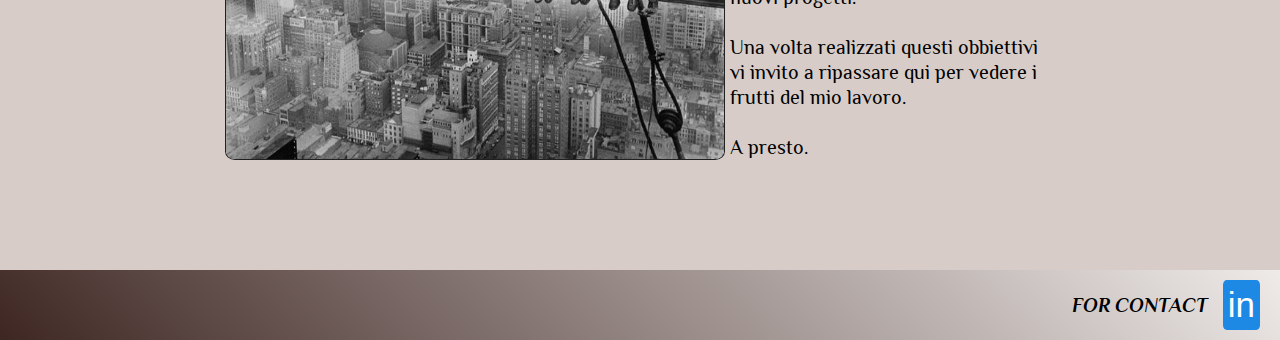
==== commit a9f5ddf1: "posizionamento navbar con #" ====
--- a/index.html
+++ b/index.html
@@ -38,8 +38,9 @@
    <figure class="coffee">
       <h1 class="myname">Hello,<br>I Am<br>Gabriele Venturi</h1>
     </figure>
+    <hr class="line-break"><a name="myself"></a>
    <article>
-    <h2 class="title first"><a name="myself"></a>My Story</h2>
+    <h2 class="title first">My Story</h2>
         <picture class="photo">
         <p class="history"><img class="selfie" src='asset/images/selfie-tall.png'>Hi, I'm Gabriele! and I'll tell you a little about me.<br>
 Mine is the classic tale of a boy who, studies concluded, longs for independence and throws himself into the working world. <br> World that, in the last 10 years, has trained me formidably.<br> I've always carried out responsibility-based jobs; among those, Restaurant Store Manager and large-scale distribution head of department (my current position) from which I've acquired numerous abilities, to name a few:<br>
@@ -52,8 +53,9 @@
 Check this site and my works, I could be the person you've been looking for! See you soon!</p>
       </picture>
     </article>
+    <hr class="line-break two"><a name="skills">
   <section>
-    <h2 class="title second"><a name="skills"></a>Skills</h2>
+    <h2 class="title second"></a>Skills</h2>
      <h3 class="title-grafic">Grafic of my informatic Skill</h3>
       <section class="container-grafic">
        <div class="grafic"></div>
@@ -110,8 +112,9 @@
     </div>
   </div>
   </section>
+  <hr class="line-break"><a name="work"></a>
 <section>
-  <h2 class="title third"><a name="work"></a> My Work</h2>
+  <h2 class="title third">My Work</h2>
   <div class="portfolio">
   <img class="operai" src='asset/images/Operai-lavoro.jpg'>
   <p class= work-portfolio>Questa sezione, al momento vuota, è la più importante.<br><br>
--- a/styles.css
+++ b/styles.css
@@ -67,7 +67,11 @@
   font-weight: bold;
   font-size: 100px;
   text-align: center;
-  margin: 200px 0 50px 0;
+  margin: 70px 0 50px 0;
+}
+hr{
+    opacity: 0;
+    margin-bottom: 10px;
 }
 .photo{
   display: flex;
@@ -235,6 +239,10 @@
   .coffee{
     background-image: url("asset/images/image-centered-sfumata-tall.png");
   }
+  hr{
+    margin-top: 450px;
+    margin-bottom: 10px;
+  }
   .myname{
     display: none;
   }
@@ -256,9 +264,6 @@
   }
   .personal{
     width: 400px;
-  }
-  .second{
-    margin-top: 500px;
   }
   .portfolio{
     display: flex;
@@ -314,7 +319,7 @@
    width: 200px;
  }
  .second{
-   margin-top: 800px;
+   margin-top: 250px;
  }
  .personal{
    width: 100px;
@@ -379,5 +384,19 @@
  margin: 5px;
 }
 .navbar{
-  cursor: pointer;
-}
+ cursor: pointer;
+}
+@media only screen and (max-width:250px) {
+  .history{
+    width: 150px;
+  }
+.selfie{
+  width: 150px;
+ }
+ .two{
+   margin-top: 1400px;
+ }
+ hr{
+   margin-top: 50px;
+ }
+}
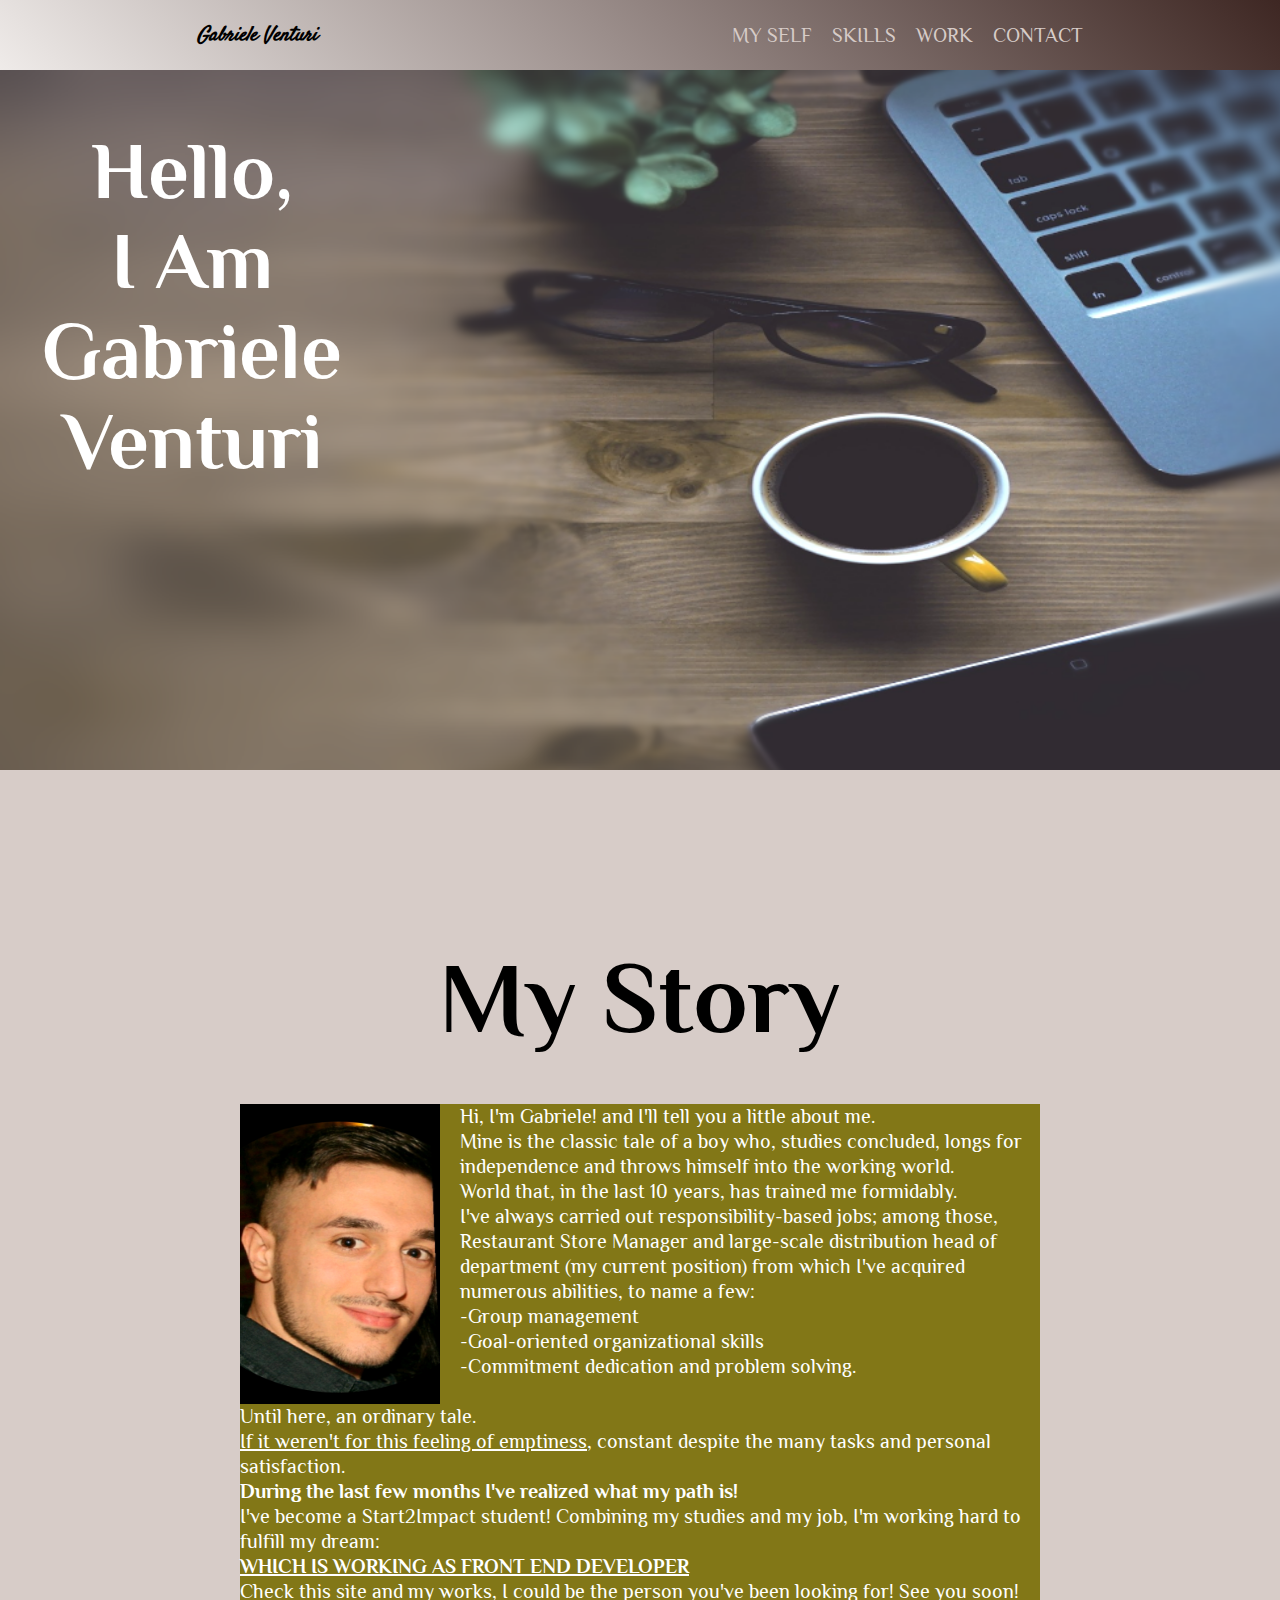
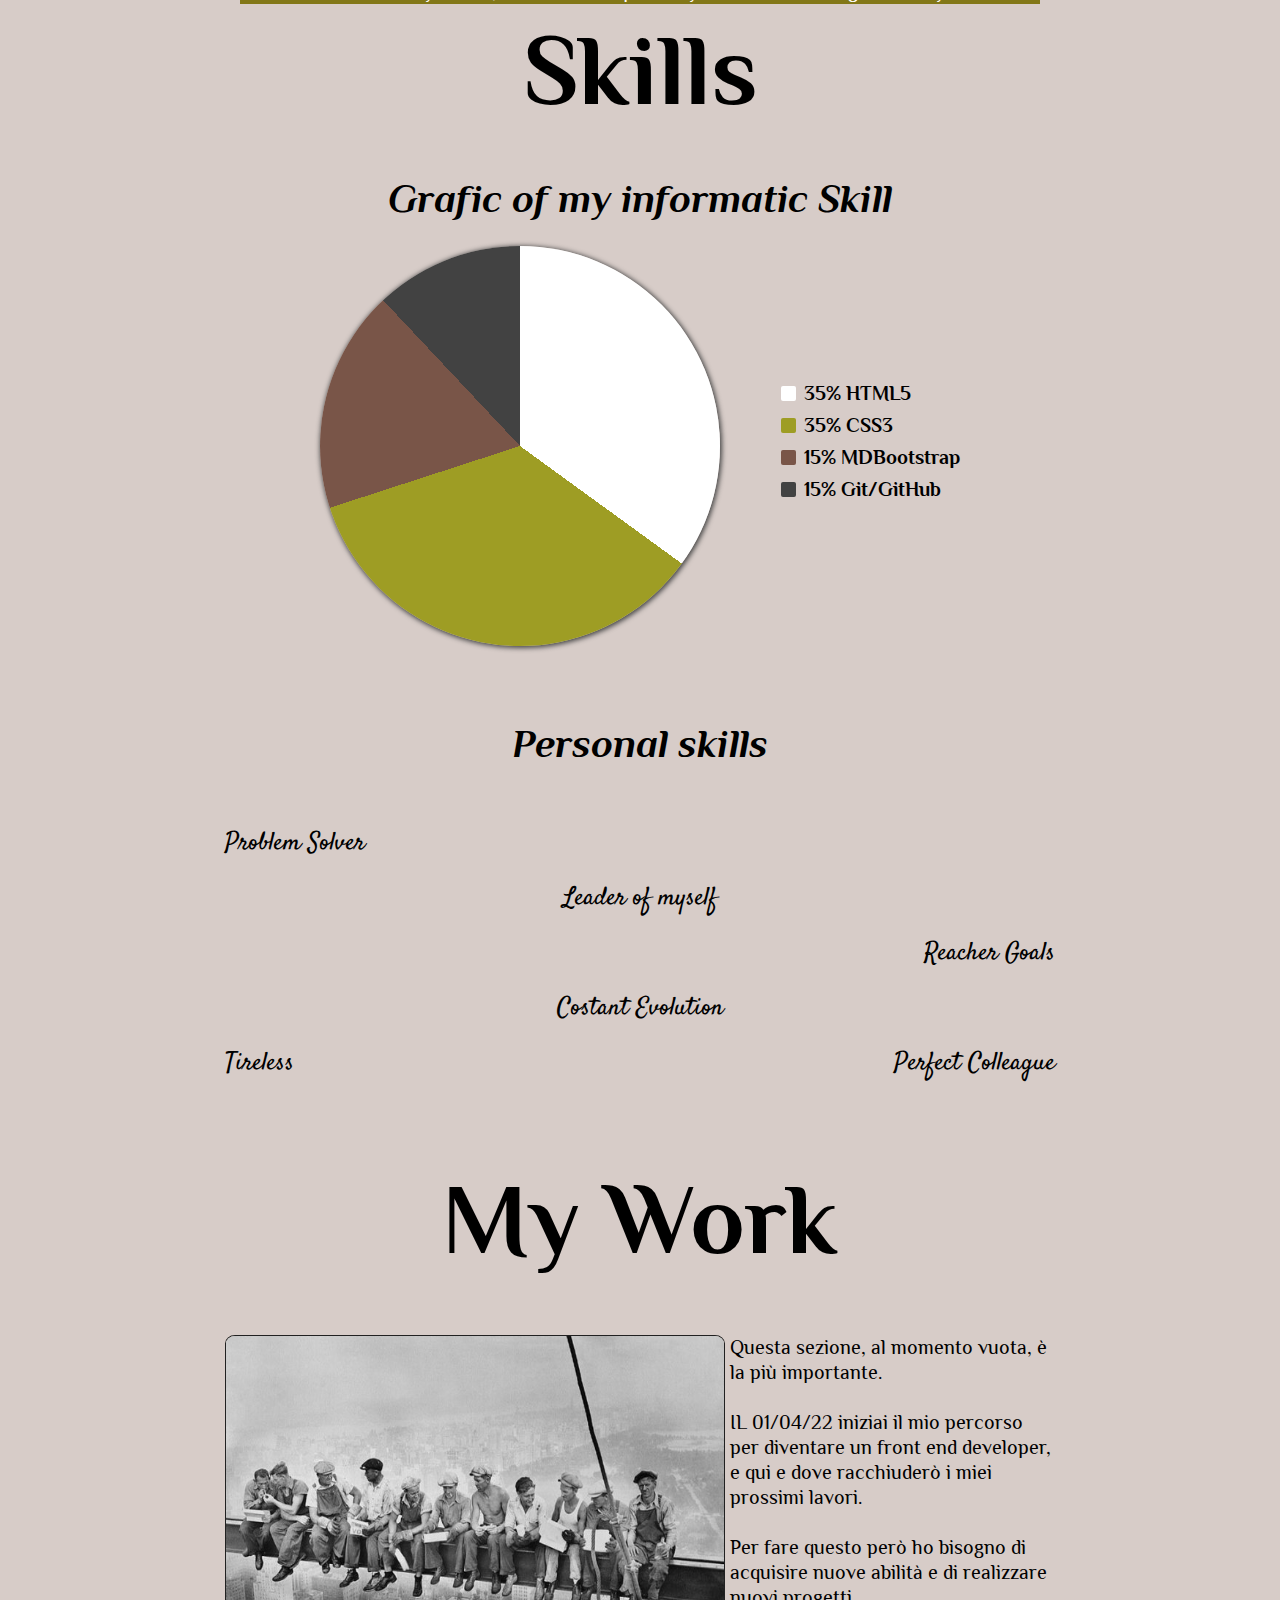
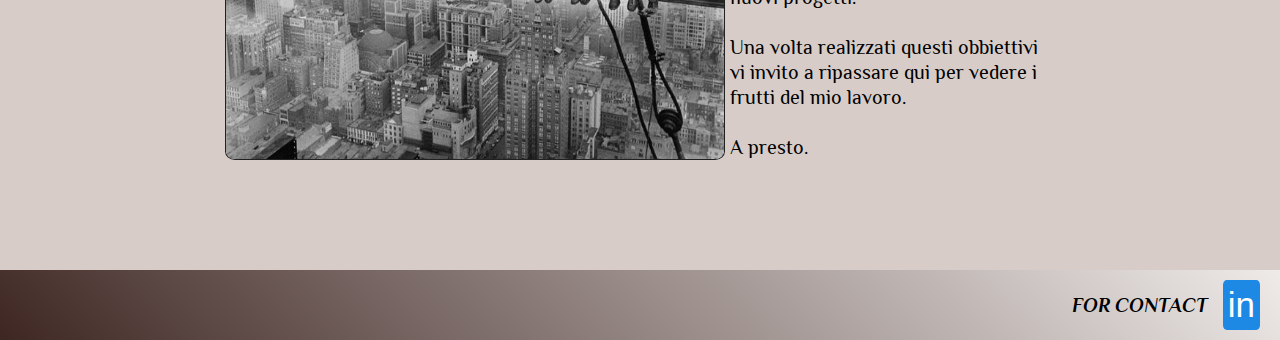
==== commit 35b90961: "modifiche query" ====
--- a/index.html
+++ b/index.html
@@ -38,7 +38,7 @@
    <figure class="coffee">
       <h1 class="myname">Hello,<br>I Am<br>Gabriele Venturi</h1>
     </figure>
-    <hr class="line-break"><a name="myself"></a>
+    <hr class="line-break one"><a name="myself"></a>
    <article>
     <h2 class="title first">My Story</h2>
         <picture class="photo">
@@ -112,7 +112,7 @@
     </div>
   </div>
   </section>
-  <hr class="line-break"><a name="work"></a>
+  <hr class="line-break three"><a name="work"></a>
 <section>
   <h2 class="title third">My Work</h2>
   <div class="portfolio">
--- a/styles.css
+++ b/styles.css
@@ -57,7 +57,7 @@
 }
 .myname{
   position: absolute;
-  top: 5%;
+  top: 8%;
   right: 70%;
   text-align: center;
   color: #fff;
@@ -306,11 +306,19 @@
   .navbar{
     cursor: pointer;
   }
+  .one{
+    margin-top: 50px;
+  }
+  .three{
+    margin-top: 50px;
 @media only screen and (max-width:400px) /*Mobile style*/
 {
 .menu-elements{
   font-size: 15px;
   margin-left: 10px;
+ }
+ body:hover.menu{
+   display: none;
  }
  .container-grafic{
    display: flex;
@@ -386,6 +394,12 @@
 .navbar{
  cursor: pointer;
 }
+.one{
+  margin-top: 50px;
+}
+.three{
+  margin-top: 50px;
+}
 @media only screen and (max-width:250px) {
   .history{
     width: 150px;
@@ -394,7 +408,7 @@
   width: 150px;
  }
  .two{
-   margin-top: 1400px;
+   margin-top: 1600px;
  }
  hr{
    margin-top: 50px;
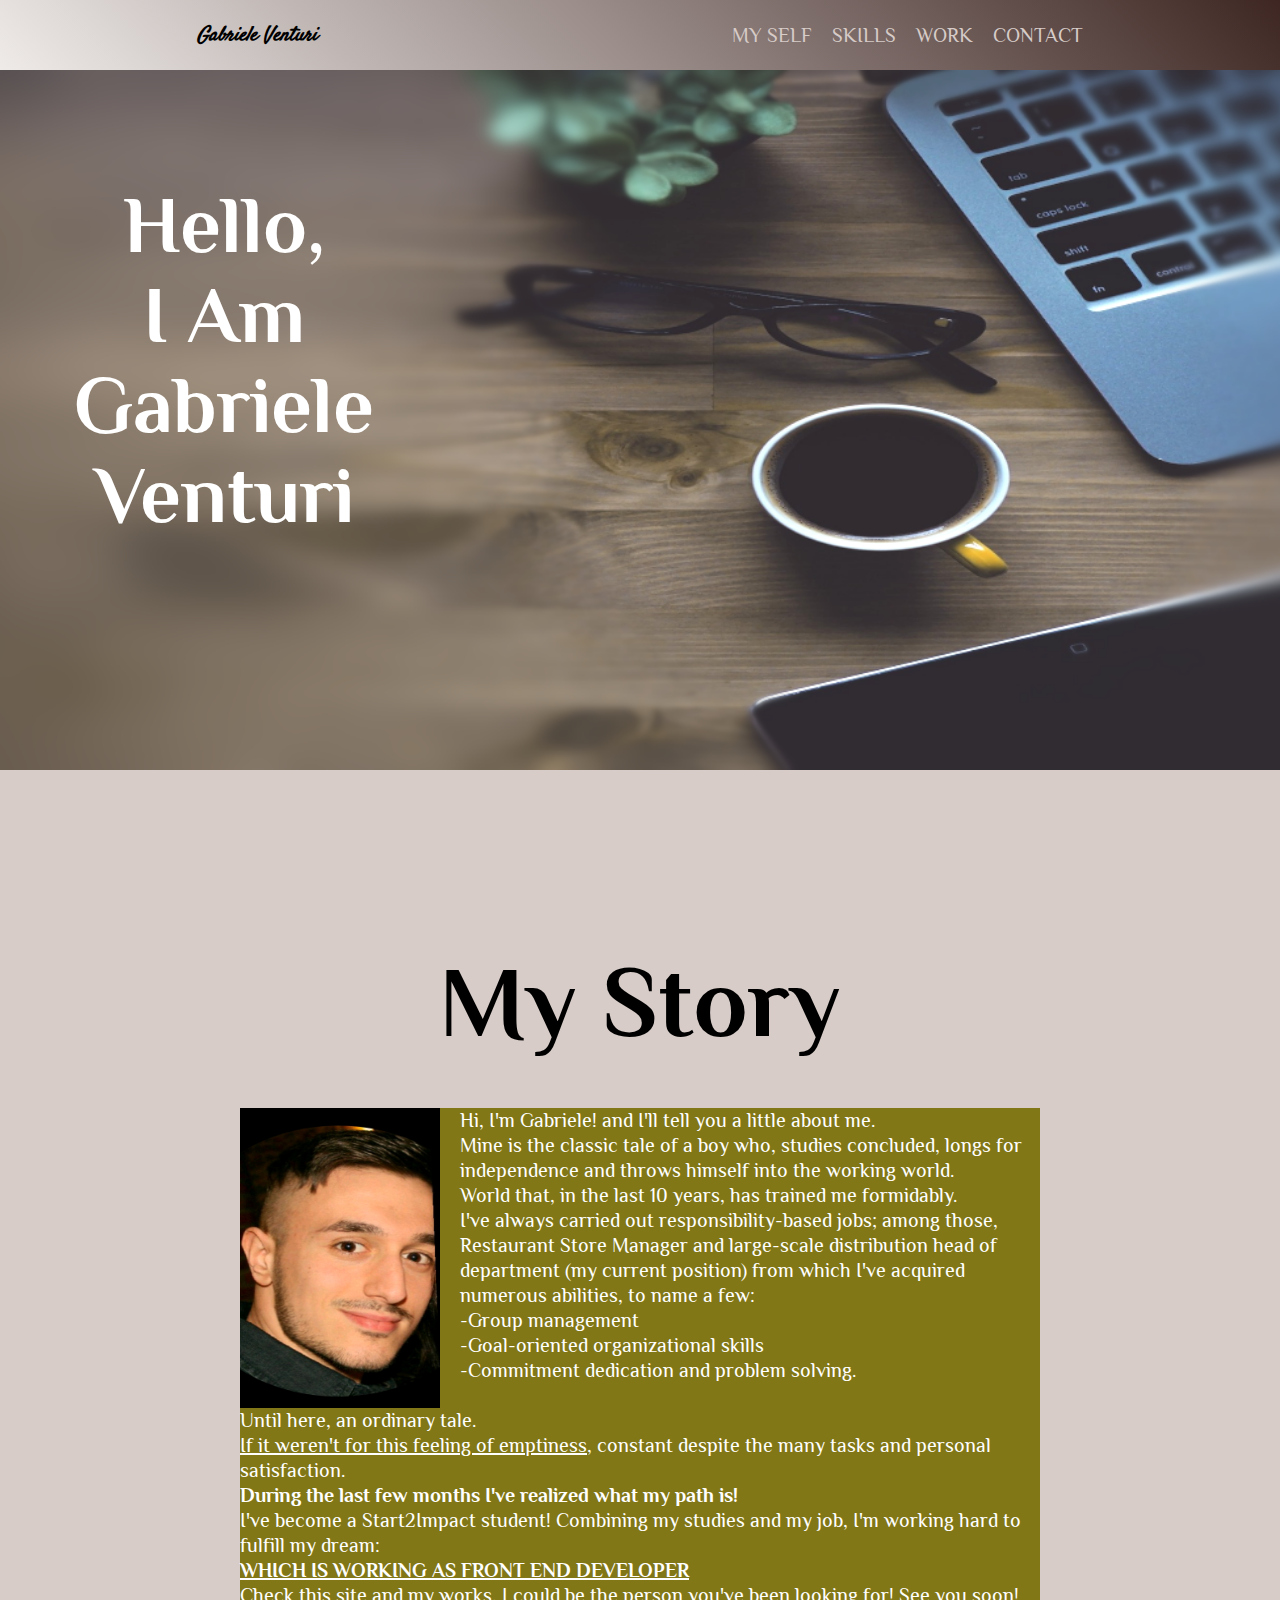
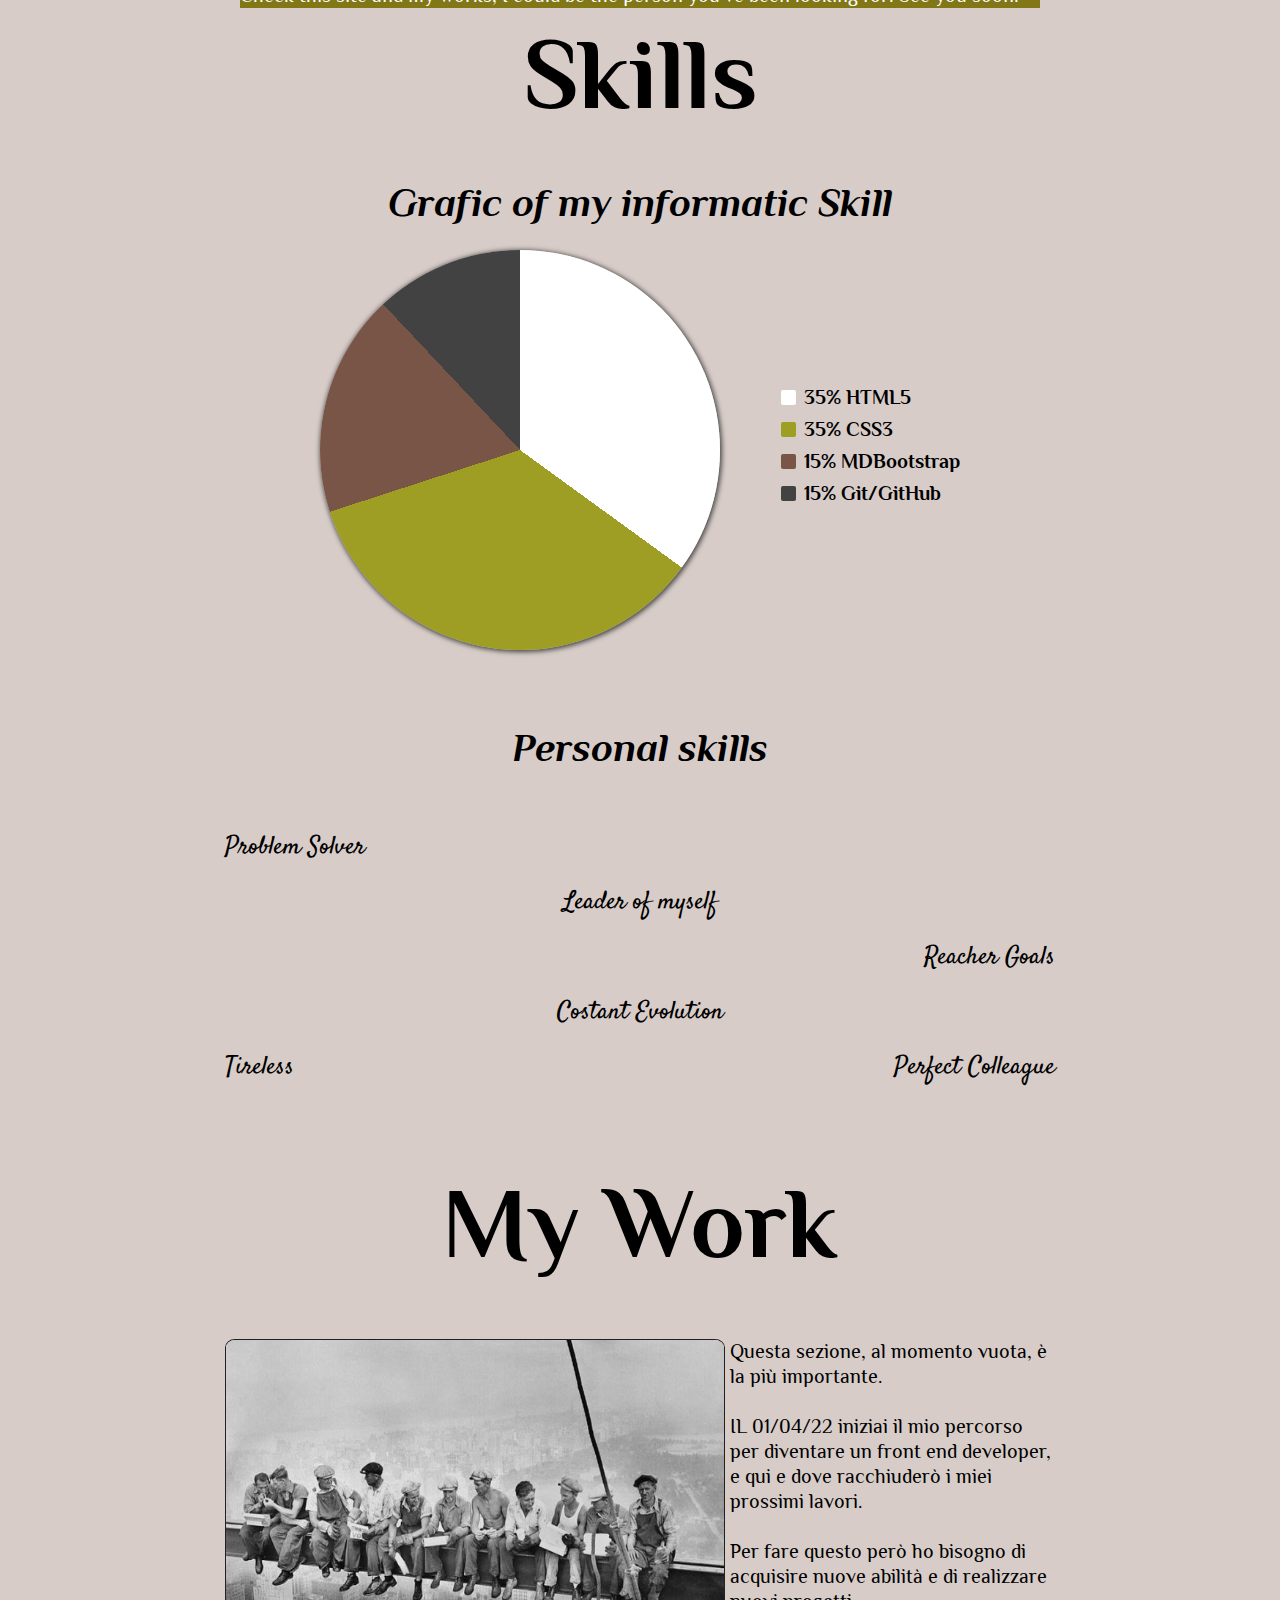
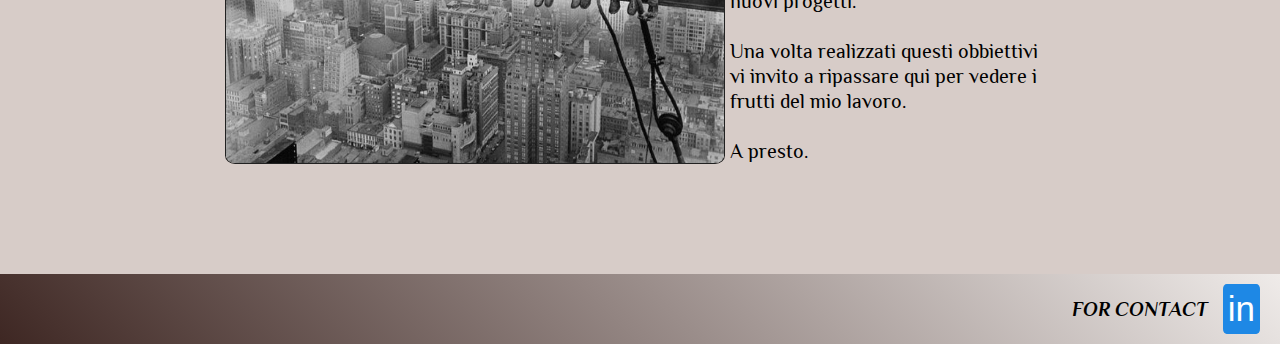
==== commit 5d7a68aa: "modifiche noopener, sistemazione h1/figure, modifiche alle query, inserimento attributo alt" ====
--- a/index.html
+++ b/index.html
@@ -23,11 +23,11 @@
 <body>
   <nav class="header-container">
     <div class="me">Gabriele Venturi</div>
-   <div class="navbar">
+  <div class="navbar">
     <div class="line"></div>
     <div class="line"></div>
     <div class="line"></div>
-    <ul class="menu">
+  <ul class="menu">
       <li><a class="menu-elements" href="#myself">MY SELF</a></li>
       <li><a class="menu-elements" href="#skills">SKILLS</a></li>
       <li><a class="menu-elements" href="#work">WORK</a></li>
@@ -35,14 +35,13 @@
     </div>
    </div>
  </nav>
-   <figure class="coffee">
-      <h1 class="myname">Hello,<br>I Am<br>Gabriele Venturi</h1>
-    </figure>
+      <h1>Hello,<br>I Am<br>Gabriele Venturi</h1>
+      <img class= "coffee" src="asset/images/image-centered-sfumata.png" alt="foto studio">
     <hr class="line-break one"><a name="myself"></a>
    <article>
     <h2 class="title first">My Story</h2>
         <picture class="photo">
-        <p class="history"><img class="selfie" src='asset/images/selfie-tall.png'>Hi, I'm Gabriele! and I'll tell you a little about me.<br>
+        <p class="history"><img class="selfie" src='asset/images/selfie-tall.png' alt="selfie personale">Hi, I'm Gabriele! and I'll tell you a little about me.<br>
 Mine is the classic tale of a boy who, studies concluded, longs for independence and throws himself into the working world. <br> World that, in the last 10 years, has trained me formidably.<br> I've always carried out responsibility-based jobs; among those, Restaurant Store Manager and large-scale distribution head of department (my current position) from which I've acquired numerous abilities, to name a few:<br>
 -Group management <br>
 -Goal-oriented organizational skills <br>
@@ -116,7 +115,7 @@
 <section>
   <h2 class="title third">My Work</h2>
   <div class="portfolio">
-  <img class="operai" src='asset/images/Operai-lavoro.jpg'>
+  <img class="operai" src='asset/images/Operai-lavoro.jpg' alt="operai al lavoro">
   <p class= work-portfolio>Questa sezione, al momento vuota, è la più importante.<br><br>
     IL 01/04/22 iniziai il mio percorso per diventare un front end developer, e qui e dove racchiuderò i miei prossimi lavori.<br><br>
     Per fare questo però ho bisogno di acquisire nuove abilità e di realizzare nuovi progetti.<br><br>
@@ -127,7 +126,7 @@
 </section>
    <footer>
     <p class="pie-page"><a name="contact"><em><strong>FOR CONTACT</em></strong></p></a>
-    <a href="https://www.linkedin.com/in/gabriele-venturi-822103205/" target="blank"><button>in</button></a>
+    <a href="https://www.linkedin.com/in/gabriele-venturi-822103205/" target="blank" rel="noopener" ><button>in</button></a>
    </footer>
   </body>
 </html>
--- a/styles.css
+++ b/styles.css
@@ -49,16 +49,15 @@
 }
 .coffee{
   z-index: -1;
-  background-image: url("asset/images/image-centered-sfumata.png");
-  background-size: cover;
+  width: 100%;
   height: 700px;
   margin-bottom: 100px;
   position: relative;
 }
-.myname{
+h1{
   position: absolute;
-  top: 8%;
-  right: 70%;
+  top: 20%;
+  right: 65%;
   text-align: center;
   color: #fff;
   font-size: 80px;
@@ -236,15 +235,16 @@
 background-color: #212121;
 }
 @media only screen and (max-width:900px) {
-  .coffee{
-    background-image: url("asset/images/image-centered-sfumata-tall.png");
-  }
+.menu{
+  display: none;
+}
+h1{
+  font-size: 50px;
+  top: 200px;
+}
   hr{
     margin-top: 450px;
     margin-bottom: 10px;
-  }
-  .myname{
-    display: none;
   }
   .history{
     width: 400px;
@@ -291,9 +291,6 @@
     border-radius: 3%;
     border: 1px solid #fff;
   }
-  .menu{
-    display: none;
-  }
   .line{
    z-index: 1;
    position: relative;
@@ -311,14 +308,23 @@
   }
   .three{
     margin-top: 50px;
+  }
+  @media only screen and (max-width:550px) {
+    h1{
+      font-size: 35px;
+    }
+  }
 @media only screen and (max-width:400px) /*Mobile style*/
 {
+  h1{
+    font-size: 25px;
+  }
+  .coffee{
+      background-image: url("asset/images/image-centered-sfumata-tall.png");
+    }
 .menu-elements{
   font-size: 15px;
   margin-left: 10px;
- }
- body:hover.menu{
-   display: none;
  }
  .container-grafic{
    display: flex;
@@ -400,7 +406,14 @@
 .three{
   margin-top: 50px;
 }
-@media only screen and (max-width:250px) {
+
+@media only screen and (max-width:300px) {
+  h1{
+    font-size: 20px;
+  }
+  .coffee{
+      background-image: url("asset/images/image-centered-sfumata-tall.png");
+    }
   .history{
     width: 150px;
   }
@@ -408,7 +421,7 @@
   width: 150px;
  }
  .two{
-   margin-top: 1600px;
+   margin-top: 1400px;
  }
  hr{
    margin-top: 50px;
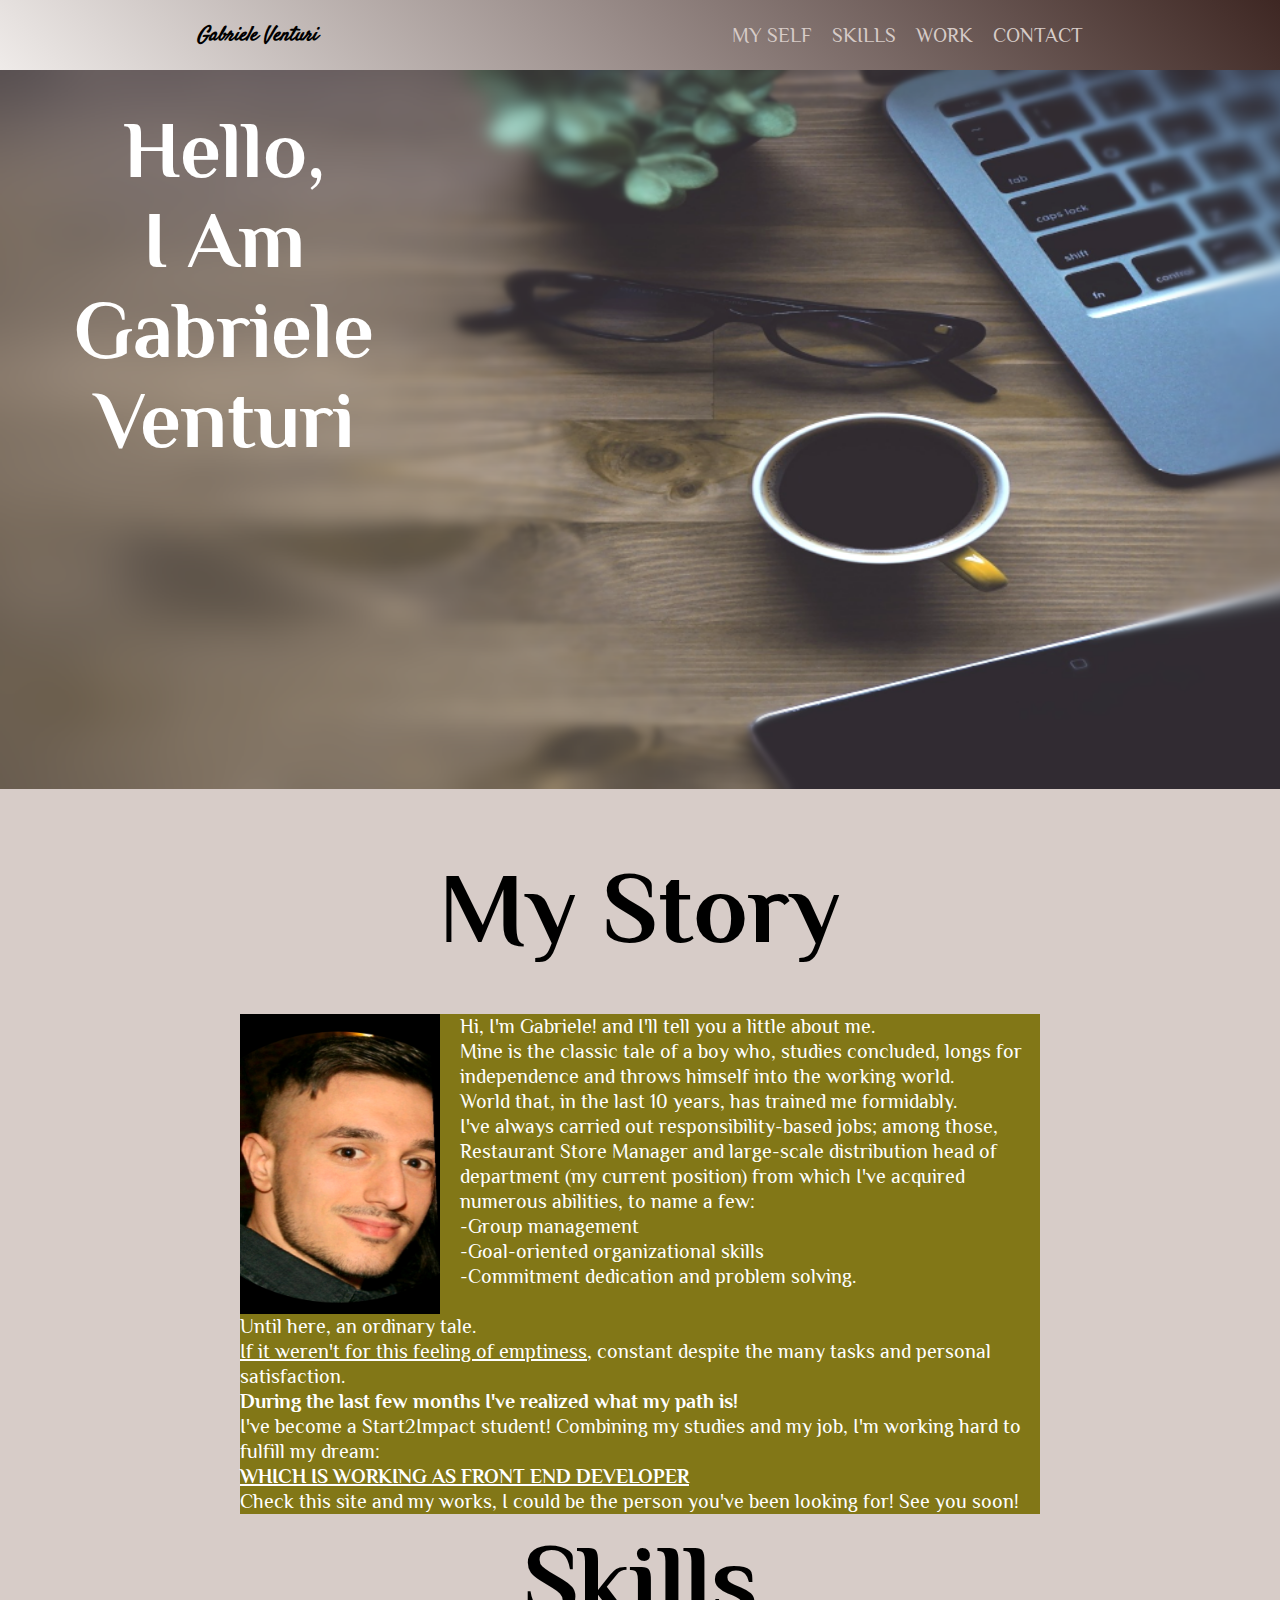
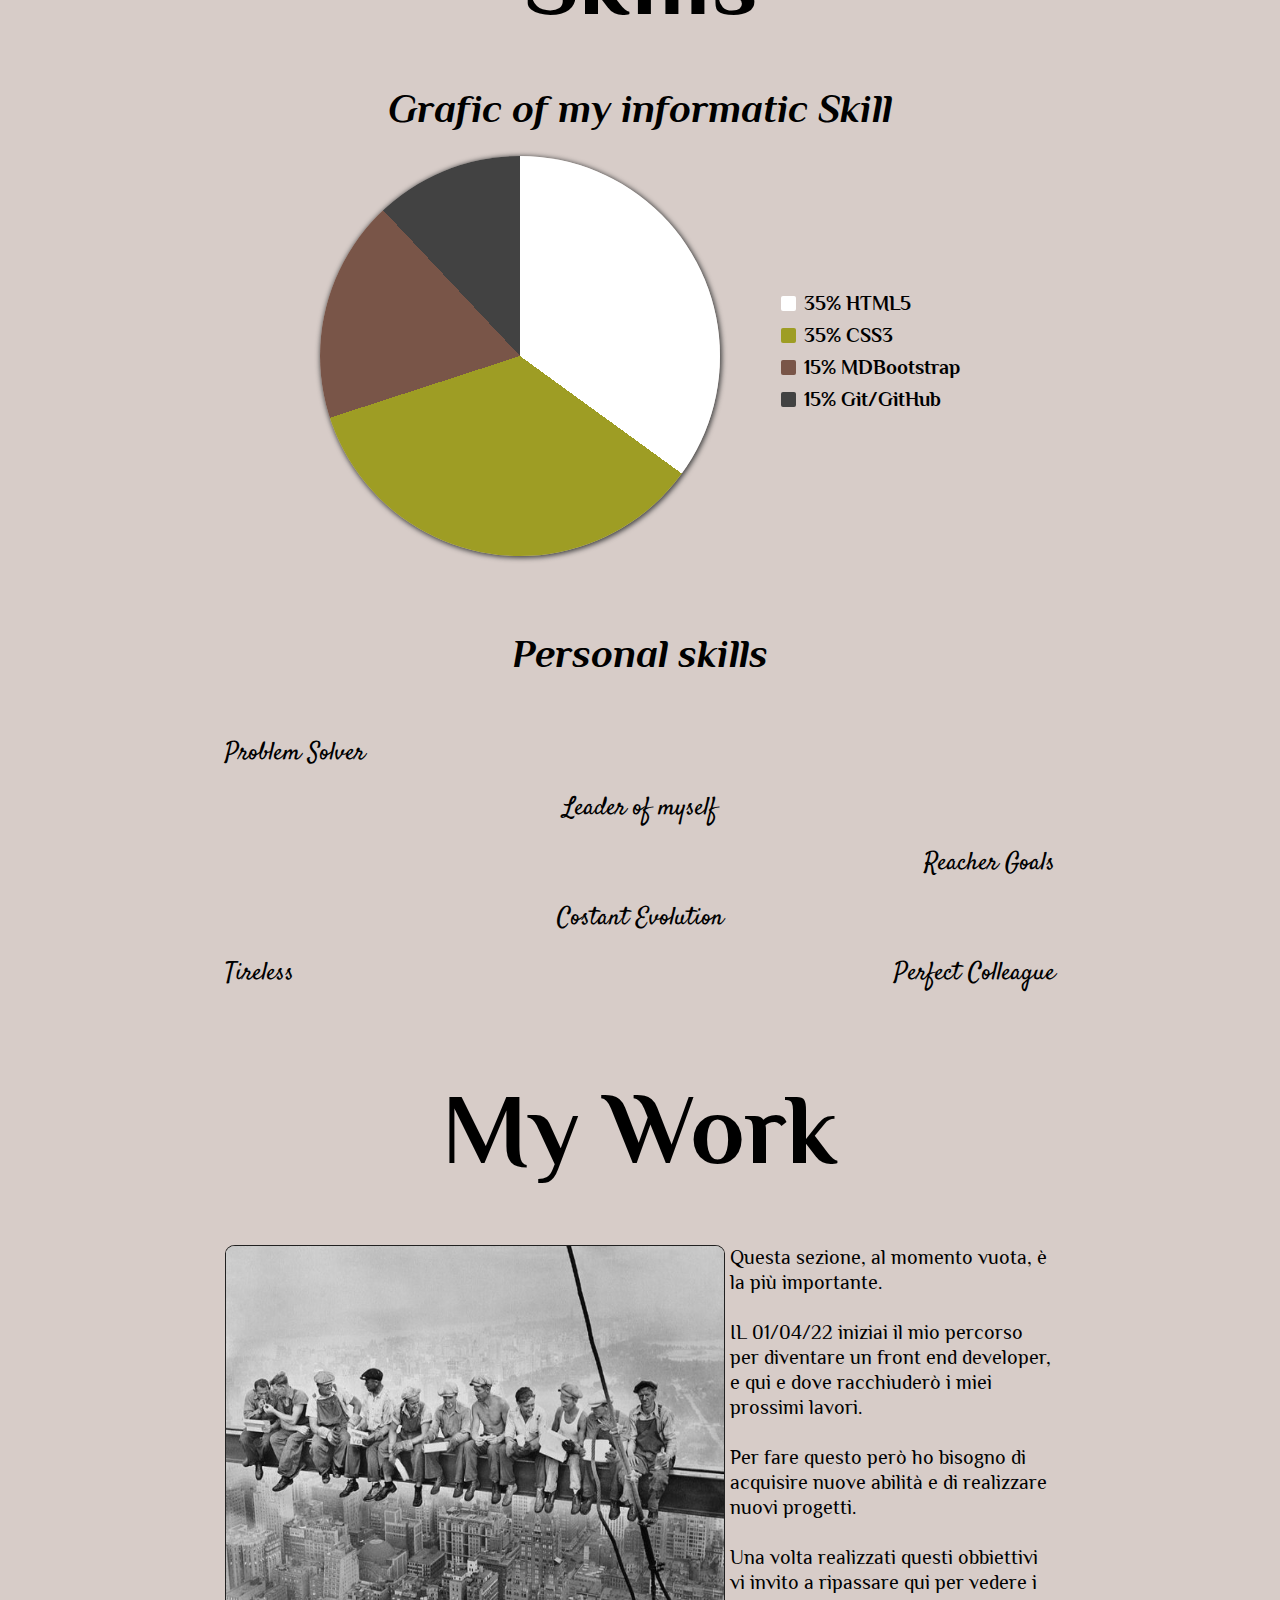
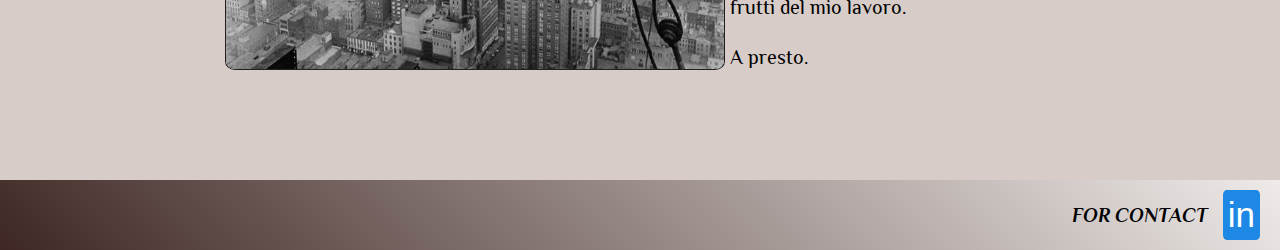
==== commit 28ca132c: "h1 modiciato per mobile, migliorato margini tra elementi" ====
--- a/index.html
+++ b/index.html
@@ -35,8 +35,10 @@
     </div>
    </div>
  </nav>
+ <div class="images-header">
       <h1>Hello,<br>I Am<br>Gabriele Venturi</h1>
-      <img class= "coffee" src="asset/images/image-centered-sfumata.png" alt="foto studio">
+      <img class="coffee" src="asset/images/image-centered-sfumata.png" alt="foto studio">
+      </div>
     <hr class="line-break one"><a name="myself"></a>
    <article>
     <h2 class="title first">My Story</h2>
--- a/styles.css
+++ b/styles.css
@@ -47,16 +47,18 @@
 .menu-elements:active{
   color: #FFFFFF;
 }
+.images-header{
+  z-index: -1;
+  height: 700px;
+  margin-bottom: 10px;
+  position: relative;
+}
 .coffee{
-  z-index: -1;
   width: 100%;
-  height: 700px;
-  margin-bottom: 100px;
-  position: relative;
 }
 h1{
   position: absolute;
-  top: 20%;
+  top: 5%;
   right: 65%;
   text-align: center;
   color: #fff;
@@ -238,13 +240,16 @@
 .menu{
   display: none;
 }
+.header-container{
+  width: 100%
+}
 h1{
-  font-size: 50px;
-  top: 200px;
+  font-size: 60px;
+  top: 100px;
+  left: 10px;
 }
   hr{
     margin-top: 450px;
-    margin-bottom: 10px;
   }
   .history{
     width: 400px;
@@ -304,24 +309,33 @@
     cursor: pointer;
   }
   .one{
-    margin-top: 50px;
+    margin-top: 40px;
   }
   .three{
     margin-top: 50px;
   }
-  @media only screen and (max-width:550px) {
+  .coffee{
+    height: 100%;
+  }
+  @media only screen and (max-width:750px) {
     h1{
-      font-size: 35px;
+      font-size: 50px;
     }
   }
+  @media only screen and (max-width:600px) {
+  h1{
+    font-size: 40px;
+  }
+  .coffee{
+    height: 100%;
+  }
+}
+
 @media only screen and (max-width:400px) /*Mobile style*/
 {
   h1{
-    font-size: 25px;
-  }
-  .coffee{
-      background-image: url("asset/images/image-centered-sfumata-tall.png");
-    }
+    font-size: 30px;
+  }
 .menu-elements{
   font-size: 15px;
   margin-left: 10px;
@@ -409,20 +423,15 @@
 
 @media only screen and (max-width:300px) {
   h1{
-    font-size: 20px;
-  }
-  .coffee{
-      background-image: url("asset/images/image-centered-sfumata-tall.png");
-    }
-  .history{
+    font-size: 25px;
+  }
+.history{
     width: 150px;
   }
 .selfie{
   width: 150px;
  }
- .two{
-   margin-top: 1400px;
- }
+
  hr{
    margin-top: 50px;
  }
